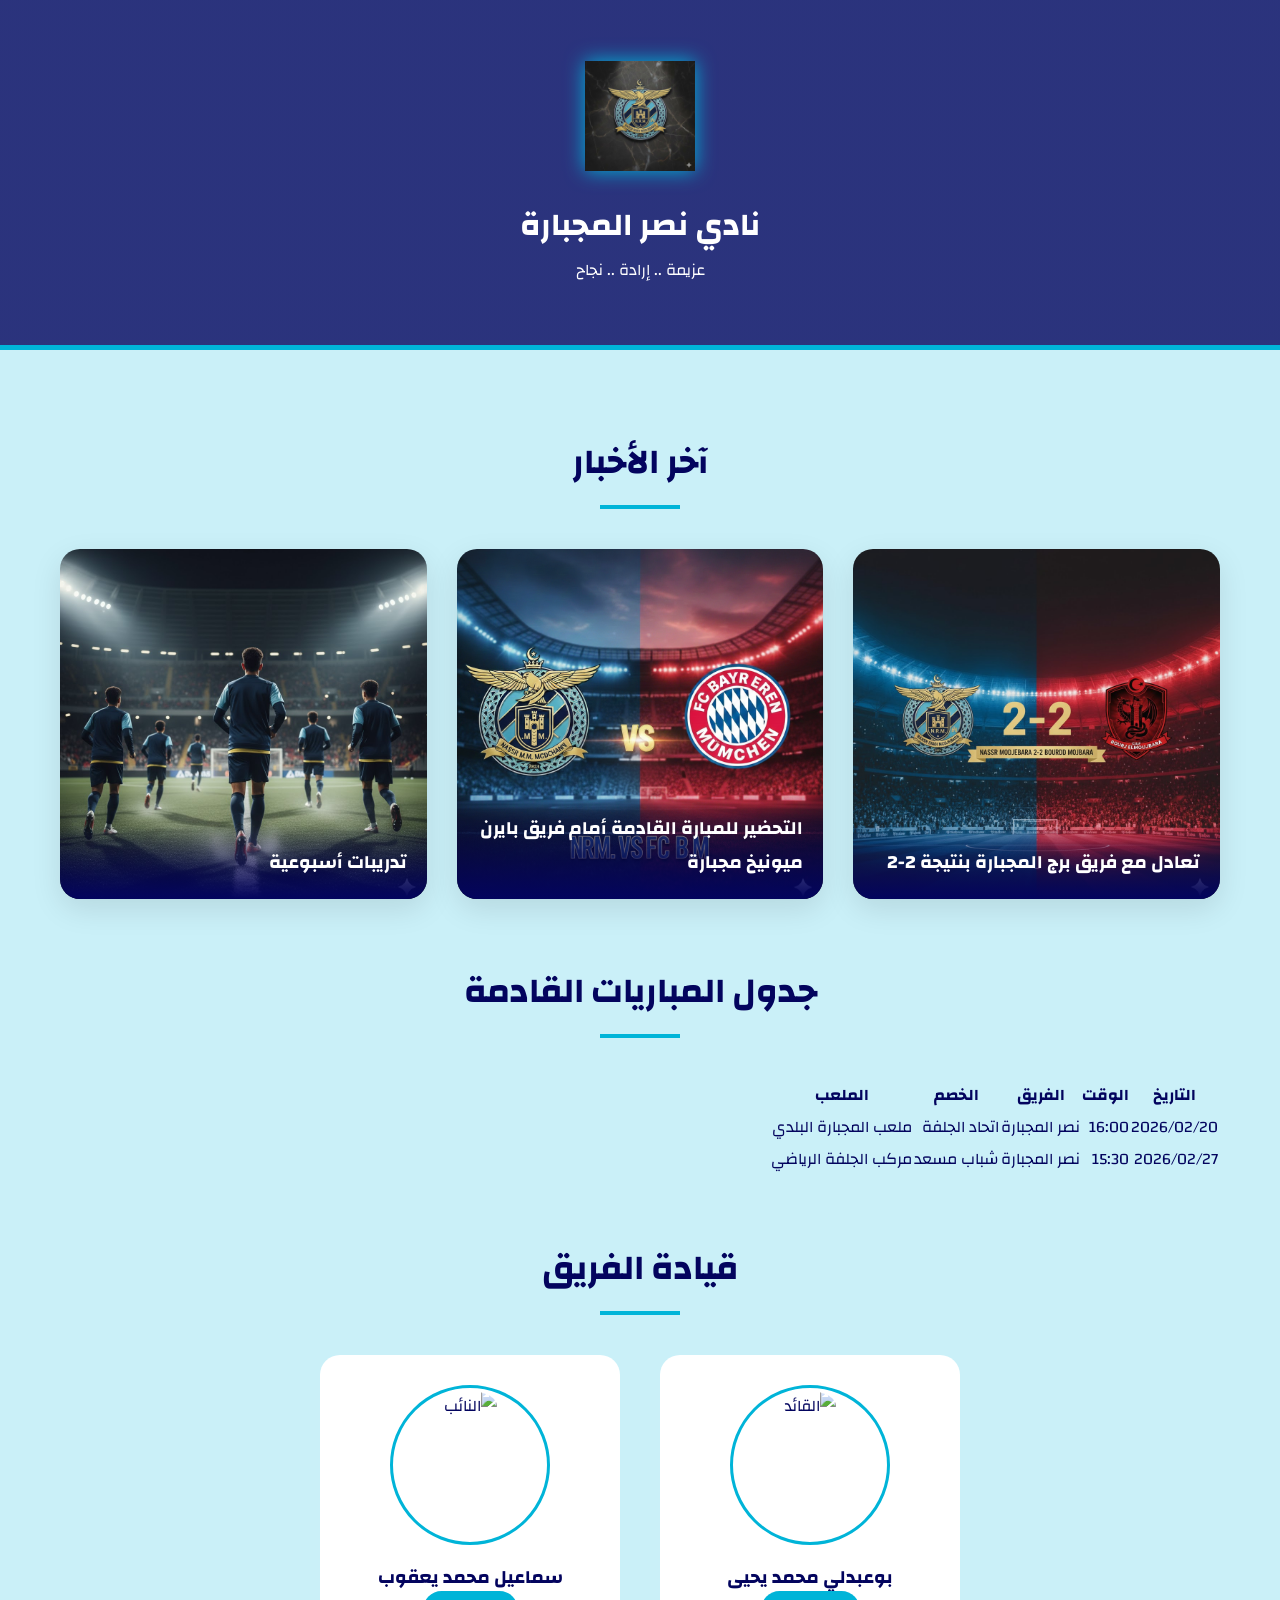
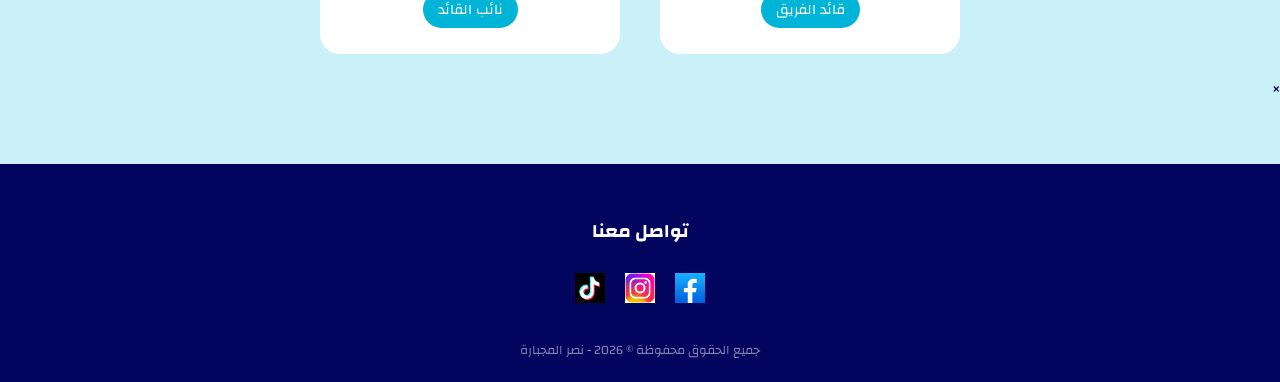
==== index.html @ 39fa4373 "Update index.html" ====
<!DOCTYPE html>
<html lang="ar" dir="rtl">
<head>
    <meta charset="UTF-8">
    <meta name="viewport" content="width=device-width, initial-scale=1.0">
    <title>الموقع الرسمي نصر المجبارة</title>
    <link rel="stylesheet" href="style.css">
    <link href="https://fonts.googleapis.com/css2?family=Changa:wght@300;500;700&display=swap" rel="stylesheet">
</head>
<body>

    <header>
        <div class="header-overlay">
            <img src="NRM.JPG" alt="لوغو النادي" class="main-logo">
            <h1>نادي نصر المجبارة</h1>
            <p>عزيمة .. إرادة .. نجاح</p>
        </div>
    </header>

    <div class="container">
        
        <section class="news">
            <h2 class="section-title">آخر الأخبار</h2>
            <div class="news-grid">
                <article class="news-card" onclick="zoomImage(this)">
                    <img src="unnamed.jpg" alt="خبر 1">
                    <div class="news-overlay">
                        <h3>تعادل مع فريق برج المجبارة بنتيجة 2-2</h3>
                    </div>
                </article>
                <article class="news-card" onclick="zoomImage(this)">
                    <img src="Gemini_Generated_Image_f3fcfgf3fcfgf3fc.png" alt="خبر 2">
                    <div class="news-overlay">
                        <h3>التحضير للمبارة القادمة أمام فريق بايرن ميونيخ مجبارة</h3>
                    </div>
                </article>
                <article class="news-card" onclick="zoomImage(this)">
                    <img src="unnamed (1).jpg" alt="خبر 3">
                    <div class="news-overlay">
                        <h3>تدريبات أسبوعية</h3>
                    </div>
                </article>
            </div>
        </section>

        <section class="matches">
            <h2 class="section-title">جدول المباريات القادمة</h2>
            <div class="table-wrapper">
                <table class="match-table">
                    <thead>
                        <tr>
                            <th>التاريخ</th>
                            <th>الوقت</th>
                            <th>الفريق</th>
                            <th>الخصم</th>
                            <th>الملعب</th>
                        </tr>
                    </thead>
                    <tbody>
                        <tr>
                            <td>2026/02/20</td>
                            <td>16:00</td>
                            <td>نصر المجبارة</td>
                            <td>اتحاد الجلفة</td>
                            <td>ملعب المجبارة البلدي</td>
                        </tr>
                        <tr>
                            <td>2026/02/27</td>
                            <td>15:30</td>
                            <td>نصر المجبارة</td>
                            <td>شباب مسعد</td>
                            <td>مركب الجلفة الرياضي</td>
                        </tr>
                    </tbody>
                </table>
            </div>
        </section>

        <section class="leadership">
            <h2 class="section-title">قيادة الفريق</h2>
            <div class="leaders-flex">
                <div class="leader-card">
                    <div class="img-holder">
                        <img src="captain.jpg" alt="القائد">
                    </div>
                    <h3>بوعبدلي محمد يحيى</h3>
                    <span class="badge">قائد الفريق</span>
                </div>
                <div class="leader-card">
                    <div class="img-holder">
                        <img src="vice.jpg" alt="النائب">
                    </div>
                    <h3>سماعيل محمد يعقوب</h3>
                    <span class="badge">نائب القائد</span>
                </div>
            </div>
        </section>

    </div>

    <div id="imageModal" class="modal" onclick="closeModal()">
        <span class="close">&times;</span>
        <img class="modal-content" id="fullImage">
    </div>

    <footer class="footer-section">
        <h3>تواصل معنا</h3>
        <div class="social-links">
            <a href="#"><img src="facebok.jpg" alt="Facebook"></a>
            <a href="#"><img src="insta.jpg" alt="Instagram"></a>
            <a href="#"><img src="tik.png" alt="TikTok"></a>
        </div>
        <p class="copy">جميع الحقوق محفوظة © 2026 - نصر المجبارة</p>
    </footer>

    <script>
        function zoomImage(element) {
            var modal = document.getElementById("imageModal");
            var img = element.getElementsByTagName('img')[0];
            var modalImg = document.getElementById("fullImage");
            modal.style.display = "block";
            modalImg.src = img.src;
        }
        function closeModal() {
            document.getElementById("imageModal").style.display = "none";
        }
    </script>

</body>
</html>
---- style.css ----
/* الألوان المفخمة: تدرجات الأزرق الفاتح والعميق */
:root {
  --light-blue: #00b4d8;  /* أزرق فاتح نقي */
  --deep-blue: #03045e;   /* أزرق ملكي غامق */
  --soft-blue: #caf0f8;   /* أزرق خفيف جداً للخلفيات */
  --white: #ffffff;
}

* {
  margin: 0;
  padding: 0;
  box-sizing: border-box;
}

body {
  font-family: 'Changa', sans-serif;
  background-color: var(--soft-blue);
  color: var(--deep-blue);
  direction: rtl;
}

header {
  background: linear-gradient(rgba(3, 4, 94, 0.8), rgba(3, 4, 94, 0.8)), url('stadium.jpg') no-repeat center/cover;
  height: 350px;
  display: flex;
  align-items: center;
  justify-content: center;
  text-align: center;
  color: var(--white);
  border-bottom: 5px solid var(--light-blue);
}

.main-logo {
  width: 110px;
  margin-bottom: 15px;
  filter: drop-shadow(0 0 10px var(--light-blue));
}

.container { max-width: 1200px; margin: auto; padding: 20px; }

.section-title {
  text-align: center;
  margin: 60px 0 40px;
  font-size: 2.2rem;
}

.section-title::after {
  content: '';
  display: block;
  width: 80px;
  height: 4px;
  background: var(--light-blue);
  margin: 10px auto;
}

.news-grid {
  display: grid;
  grid-template-columns: repeat(auto-fit, minmax(320px, 1fr));
  gap: 30px;
}

.news-card {
  position: relative;
  height: 350px;
  border-radius: 20px;
  overflow: hidden;
  box-shadow: 0 10px 30px rgba(0,0,0,0.1);
}

.news-card img { width: 100%; height: 100%; object-fit: cover; transition: 0.5s; }
.news-overlay {
  position: absolute;
  bottom: 0;
  width: 100%;
  padding: 20px;
  background: linear-gradient(transparent, var(--deep-blue));
  color: white;
}

.leaders-flex { display: flex; justify-content: center; gap: 40px; flex-wrap: wrap; }
.leader-card { background: white; padding: 30px; border-radius: 20px; text-align: center; width: 300px; }

.img-holder { width: 160px; height: 160px; margin: 0 auto 15px; border-radius: 50%; border: 3px solid var(--light-blue); padding: 3px; }
.img-holder img { width: 100%; height: 100%; border-radius: 50%; object-fit: cover; }
.badge { background: var(--light-blue); color: white; padding: 5px 15px; border-radius: 20px; font-size: 0.9rem; }

.players-grid {
  display: grid;
  grid-template-columns: repeat(auto-fill, minmax(180px, 1fr));
  gap: 20px;
}

.player-card { background: white; border-radius: 15px; overflow: hidden; text-align: center; transition: 0.3s; box-shadow: 0 4px 10px rgba(0,0,0,0.05); }
.player-card img { width: 100%; height: 200px; object-fit: cover; }
.p-info { padding: 15px; }
.p-info h4 { color: var(--deep-blue); font-size: 1.1rem; }
.p-info p { color: var(--light-blue); font-size: 0.85rem; font-weight: bold; }

.footer-section { background: var(--deep-blue); color: white; padding: 50px 0 20px; text-align: center; margin-top: 60px; }
.social-links { display: flex; justify-content: center; gap: 20px; margin: 25px 0; }
.social-links img { width: 30px; height: 30px; transition: 0.3s; }
.copy { font-size: 0.8rem; opacity: 0.5; }

@media (max-width: 768px) {
  .players-grid { grid-template-columns: repeat(2, 1fr); }
  .news-card { height: 280px; }
}
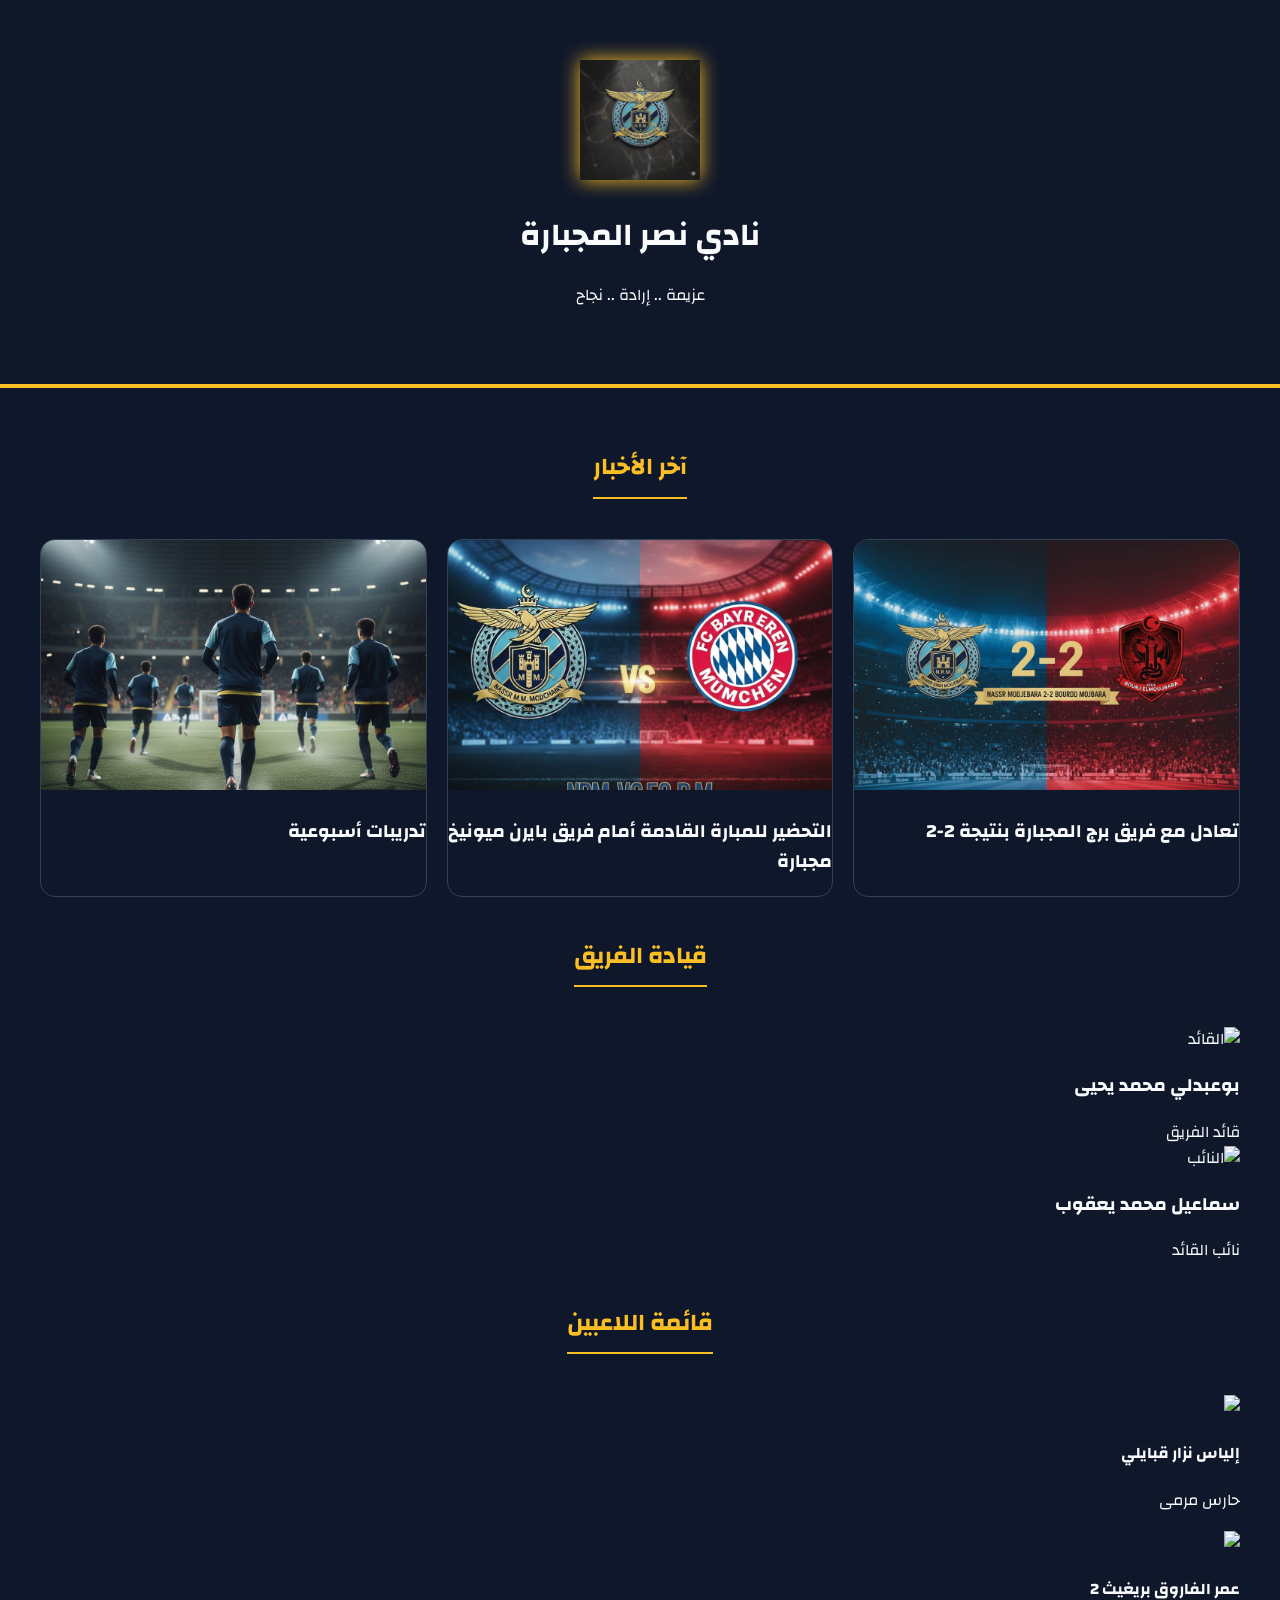
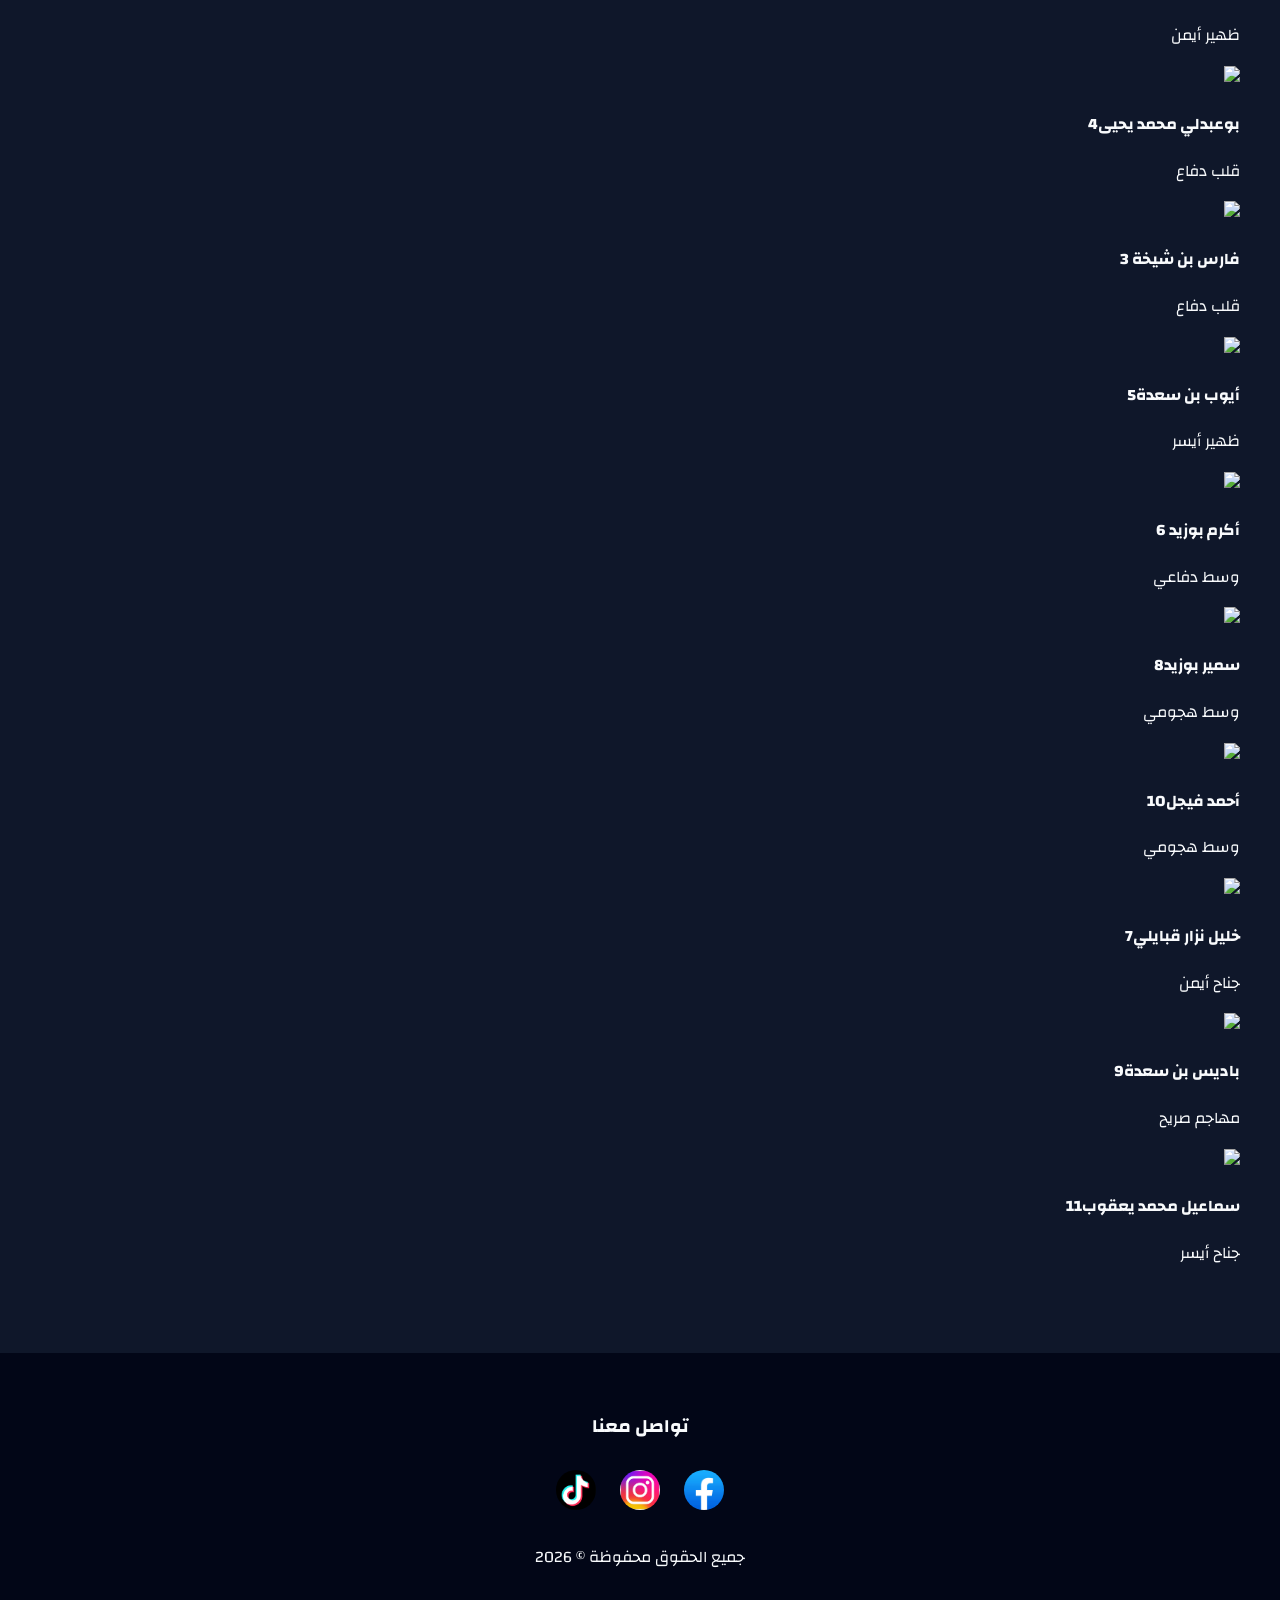
==== commit a6c95df3: "Update index.html" ====
--- a/index.html
+++ b/index.html
@@ -22,57 +22,24 @@
         <section class="news">
             <h2 class="section-title">آخر الأخبار</h2>
             <div class="news-grid">
-                <article class="news-card" onclick="zoomImage(this)">
+                <article class="news-card">
                     <img src="unnamed.jpg" alt="خبر 1">
                     <div class="news-overlay">
                         <h3>تعادل مع فريق برج المجبارة بنتيجة 2-2</h3>
                     </div>
                 </article>
-                <article class="news-card" onclick="zoomImage(this)">
+                <article class="news-card">
                     <img src="Gemini_Generated_Image_f3fcfgf3fcfgf3fc.png" alt="خبر 2">
                     <div class="news-overlay">
                         <h3>التحضير للمبارة القادمة أمام فريق بايرن ميونيخ مجبارة</h3>
                     </div>
                 </article>
-                <article class="news-card" onclick="zoomImage(this)">
+                <article class="news-card">
                     <img src="unnamed (1).jpg" alt="خبر 3">
                     <div class="news-overlay">
                         <h3>تدريبات أسبوعية</h3>
                     </div>
                 </article>
-            </div>
-        </section>
-
-        <section class="matches">
-            <h2 class="section-title">جدول المباريات القادمة</h2>
-            <div class="table-wrapper">
-                <table class="match-table">
-                    <thead>
-                        <tr>
-                            <th>التاريخ</th>
-                            <th>الوقت</th>
-                            <th>الفريق</th>
-                            <th>الخصم</th>
-                            <th>الملعب</th>
-                        </tr>
-                    </thead>
-                    <tbody>
-                        <tr>
-                            <td>2026/02/20</td>
-                            <td>16:00</td>
-                            <td>نصر المجبارة</td>
-                            <td>اتحاد الجلفة</td>
-                            <td>ملعب المجبارة البلدي</td>
-                        </tr>
-                        <tr>
-                            <td>2026/02/27</td>
-                            <td>15:30</td>
-                            <td>نصر المجبارة</td>
-                            <td>شباب مسعد</td>
-                            <td>مركب الجلفة الرياضي</td>
-                        </tr>
-                    </tbody>
-                </table>
             </div>
         </section>
 
@@ -96,35 +63,34 @@
             </div>
         </section>
 
-    </div>
+        <section class="players">
+            <h2 class="section-title">قائمة اللاعبين</h2>
+            <div class="players-grid">
+                <div class="player-card"><img src="p2.jpg"> <div class="p-info"><h4>  إلياس نزار قبايلي</h4><p>حارس مرمى</p></div></div>
+                <div class="player-card"><img src="p3.jpg"> <div class="p-info"><h4>عمر الفاروق بريغيث 2</h4><p>ظهير أيمن</p></div></div>
+                <div class="player-card"><img src="p4.jpg"> <div class="p-info"><h4>بوعبدلي محمد يحيى4</h4><p>قلب دفاع</p></div></div>
+                <div class="player-card"><img src="p5.jpg"> <div class="p-info"><h4>فارس بن شيخة 3</h4><p>قلب دفاع</p></div></div>
+                <div class="player-card"><img src="p6.jpg"> <div class="p-info"><h4>أيوب بن سعدة5</h4><p>ظهير أيسر</p></div></div>
+                <div class="player-card"><img src="p7.jpg"> <div class="p-info"><h4>أكرم بوزيد 6</h4><p>وسط دفاعي</p></div></div>
+                <div class="player-card"><img src="p8.jpg"> <div class="p-info"><h4>سمير بوزيد8</h4><p>وسط هجومي</p></div></div>
+                <div class="player-card"><img src="p9.jpg"> <div class="p-info"><h4>أحمد فيجل10</h4><p>وسط هجومي</p></div></div>
+                <div class="player-card"><img src="p10.jpg"> <div class="p-info"><h4>خليل نزار قبايلي7</h4><p>جناح أيمن</p></div></div>
+                <div class="player-card"><img src="p11.jpg"> <div class="p-info"><h4>باديس بن سعدة9</h4><p>مهاجم صريح</p></div></div>
+                <div class="player-card"><img src="p12.jpg"> <div class="p-info"><h4>سماعيل محمد يعقوب11</h4><p>جناح أيسر</p></div></div>
+            </div>
+        </section>
 
-    <div id="imageModal" class="modal" onclick="closeModal()">
-        <span class="close">&times;</span>
-        <img class="modal-content" id="fullImage">
     </div>
 
     <footer class="footer-section">
         <h3>تواصل معنا</h3>
         <div class="social-links">
-            <a href="#"><img src="facebok.jpg" alt="Facebook"></a>
-            <a href="#"><img src="insta.jpg" alt="Instagram"></a>
-            <a href="#"><img src="tik.png" alt="TikTok"></a>
+            <a href="https://www.facebook.com/groups/1168186602128165?locale=ar_AR"><img src="face.jpg" alt="Facebook"></a>
+            <a href="https://www.instagram.com/nassr.riadi.modjebara/"><img src="insta.jpg" alt="Instagram"></a>
+            <a href="https://www.tiktok.com/@i.r.m17"><img src="tik.png" alt="TikTok"></a>
         </div>
-        <p class="copy">جميع الحقوق محفوظة © 2026 - نصر المجبارة</p>
+        <p class="copy">جميع الحقوق محفوظة © 2026</p>
     </footer>
-
-    <script>
-        function zoomImage(element) {
-            var modal = document.getElementById("imageModal");
-            var img = element.getElementsByTagName('img')[0];
-            var modalImg = document.getElementById("fullImage");
-            modal.style.display = "block";
-            modalImg.src = img.src;
-        }
-        function closeModal() {
-            document.getElementById("imageModal").style.display = "none";
-        }
-    </script>
 
 </body>
 </html>
--- a/style.css
+++ b/style.css
@@ -1,107 +1,152 @@
-/* الألوان المفخمة: تدرجات الأزرق الفاتح والعميق */
 :root {
-  --light-blue: #00b4d8;  /* أزرق فاتح نقي */
-  --deep-blue: #03045e;   /* أزرق ملكي غامق */
-  --soft-blue: #caf0f8;   /* أزرق خفيف جداً للخلفيات */
-  --white: #ffffff;
-}
-
-* {
-  margin: 0;
-  padding: 0;
-  box-sizing: border-box;
+    --primary-color: #0f172a; /* كحلي فخم */
+    --accent-color: #fbbf24;  /* ذهبي */
+    --text-light: #f8fafc;
+    --card-bg: #1e293b;
 }
 
 body {
-  font-family: 'Changa', sans-serif;
-  background-color: var(--soft-blue);
-  color: var(--deep-blue);
-  direction: rtl;
+    margin: 0;
+    padding: 0;
+    font-family: 'Changa', sans-serif;
+    background-color: var(--primary-color);
+    color: var(--text-light);
+    line-height: 1.6;
 }
 
+.container {
+    max-width: 1200px;
+    margin: 0 auto;
+    padding: 20px;
+}
+
+/* الهيدر */
 header {
-  background: linear-gradient(rgba(3, 4, 94, 0.8), rgba(3, 4, 94, 0.8)), url('stadium.jpg') no-repeat center/cover;
-  height: 350px;
-  display: flex;
-  align-items: center;
-  justify-content: center;
-  text-align: center;
-  color: var(--white);
-  border-bottom: 5px solid var(--light-blue);
+    background: linear-gradient(rgba(15, 23, 42, 0.8), rgba(15, 23, 42, 0.8)), url('header-bg.jpg');
+    background-size: cover;
+    padding: 60px 20px;
+    text-align: center;
+    border-bottom: 4px solid var(--accent-color);
 }
 
 .main-logo {
-  width: 110px;
-  margin-bottom: 15px;
-  filter: drop-shadow(0 0 10px var(--light-blue));
+    width: 120px;
+    filter: drop-shadow(0 0 10px var(--accent-color));
 }
 
-.container { max-width: 1200px; margin: auto; padding: 20px; }
-
+/* قسم الأخبار والصور */
 .section-title {
-  text-align: center;
-  margin: 60px 0 40px;
-  font-size: 2.2rem;
-}
-
-.section-title::after {
-  content: '';
-  display: block;
-  width: 80px;
-  height: 4px;
-  background: var(--light-blue);
-  margin: 10px auto;
+    text-align: center;
+    border-bottom: 2px solid var(--accent-color);
+    width: fit-content;
+    margin: 40px auto;
+    padding-bottom: 10px;
+    color: var(--accent-color);
 }
 
 .news-grid {
-  display: grid;
-  grid-template-columns: repeat(auto-fit, minmax(320px, 1fr));
-  gap: 30px;
+    display: grid;
+    grid-template-columns: repeat(auto-fit, minmax(300px, 1fr));
+    gap: 20px;
 }
 
 .news-card {
-  position: relative;
-  height: 350px;
-  border-radius: 20px;
-  overflow: hidden;
-  box-shadow: 0 10px 30px rgba(0,0,0,0.1);
+    position: relative;
+    border-radius: 15px;
+    overflow: hidden;
+    cursor: pointer;
+    transition: transform 0.3s ease;
+    border: 1px solid #334155;
 }
 
-.news-card img { width: 100%; height: 100%; object-fit: cover; transition: 0.5s; }
-.news-overlay {
-  position: absolute;
-  bottom: 0;
-  width: 100%;
-  padding: 20px;
-  background: linear-gradient(transparent, var(--deep-blue));
-  color: white;
+.news-card:hover {
+    transform: translateY(-10px);
+    box-shadow: 0 10px 20px rgba(0,0,0,0.5);
 }
 
-.leaders-flex { display: flex; justify-content: center; gap: 40px; flex-wrap: wrap; }
-.leader-card { background: white; padding: 30px; border-radius: 20px; text-align: center; width: 300px; }
-
-.img-holder { width: 160px; height: 160px; margin: 0 auto 15px; border-radius: 50%; border: 3px solid var(--light-blue); padding: 3px; }
-.img-holder img { width: 100%; height: 100%; border-radius: 50%; object-fit: cover; }
-.badge { background: var(--light-blue); color: white; padding: 5px 15px; border-radius: 20px; font-size: 0.9rem; }
-
-.players-grid {
-  display: grid;
-  grid-template-columns: repeat(auto-fill, minmax(180px, 1fr));
-  gap: 20px;
+.news-card img {
+    width: 100%;
+    height: 250px;
+    object-fit: cover;
 }
 
-.player-card { background: white; border-radius: 15px; overflow: hidden; text-align: center; transition: 0.3s; box-shadow: 0 4px 10px rgba(0,0,0,0.05); }
-.player-card img { width: 100%; height: 200px; object-fit: cover; }
-.p-info { padding: 15px; }
-.p-info h4 { color: var(--deep-blue); font-size: 1.1rem; }
-.p-info p { color: var(--light-blue); font-size: 0.85rem; font-weight: bold; }
+/* جدول المباريات الفخم */
+.table-wrapper {
+    overflow-x: auto;
+    background: var(--card-bg);
+    border-radius: 15px;
+    padding: 15px;
+    box-shadow: 0 4px 15px rgba(0,0,0,0.3);
+}
 
-.footer-section { background: var(--deep-blue); color: white; padding: 50px 0 20px; text-align: center; margin-top: 60px; }
-.social-links { display: flex; justify-content: center; gap: 20px; margin: 25px 0; }
-.social-links img { width: 30px; height: 30px; transition: 0.3s; }
-.copy { font-size: 0.8rem; opacity: 0.5; }
+.match-table {
+    width: 100%;
+    border-collapse: collapse;
+    text-align: center;
+}
 
-@media (max-width: 768px) {
-  .players-grid { grid-template-columns: repeat(2, 1fr); }
-  .news-card { height: 280px; }
+.match-table th {
+    background-color: var(--accent-color);
+    color: var(--primary-color);
+    padding: 15px;
 }
+
+.match-table td {
+    padding: 15px;
+    border-bottom: 1px solid #334155;
+}
+
+.match-table tr:hover {
+    background-color: #2d3748;
+}
+
+/* نافذة تكبير الصور */
+.modal {
+    display: none;
+    position: fixed;
+    z-index: 999;
+    padding-top: 100px;
+    left: 0;
+    top: 0;
+    width: 100%;
+    height: 100%;
+    background-color: rgba(0,0,0,0.9);
+}
+
+.modal-content {
+    margin: auto;
+    display: block;
+    width: 80%;
+    max-width: 800px;
+    border: 3px solid var(--accent-color);
+    border-radius: 10px;
+}
+
+.close {
+    position: absolute;
+    top: 50px;
+    right: 50px;
+    color: white;
+    font-size: 40px;
+    cursor: pointer;
+}
+
+/* الفوتر */
+footer {
+    background: #020617;
+    padding: 40px;
+    text-align: center;
+    margin-top: 50px;
+}
+
+.social-links img {
+    width: 40px;
+    margin: 10px;
+    transition: 0.3s;
+    border-radius: 50%;
+}
+
+.social-links img:hover {
+    transform: scale(1.2);
+    filter: brightness(1.2);
+}
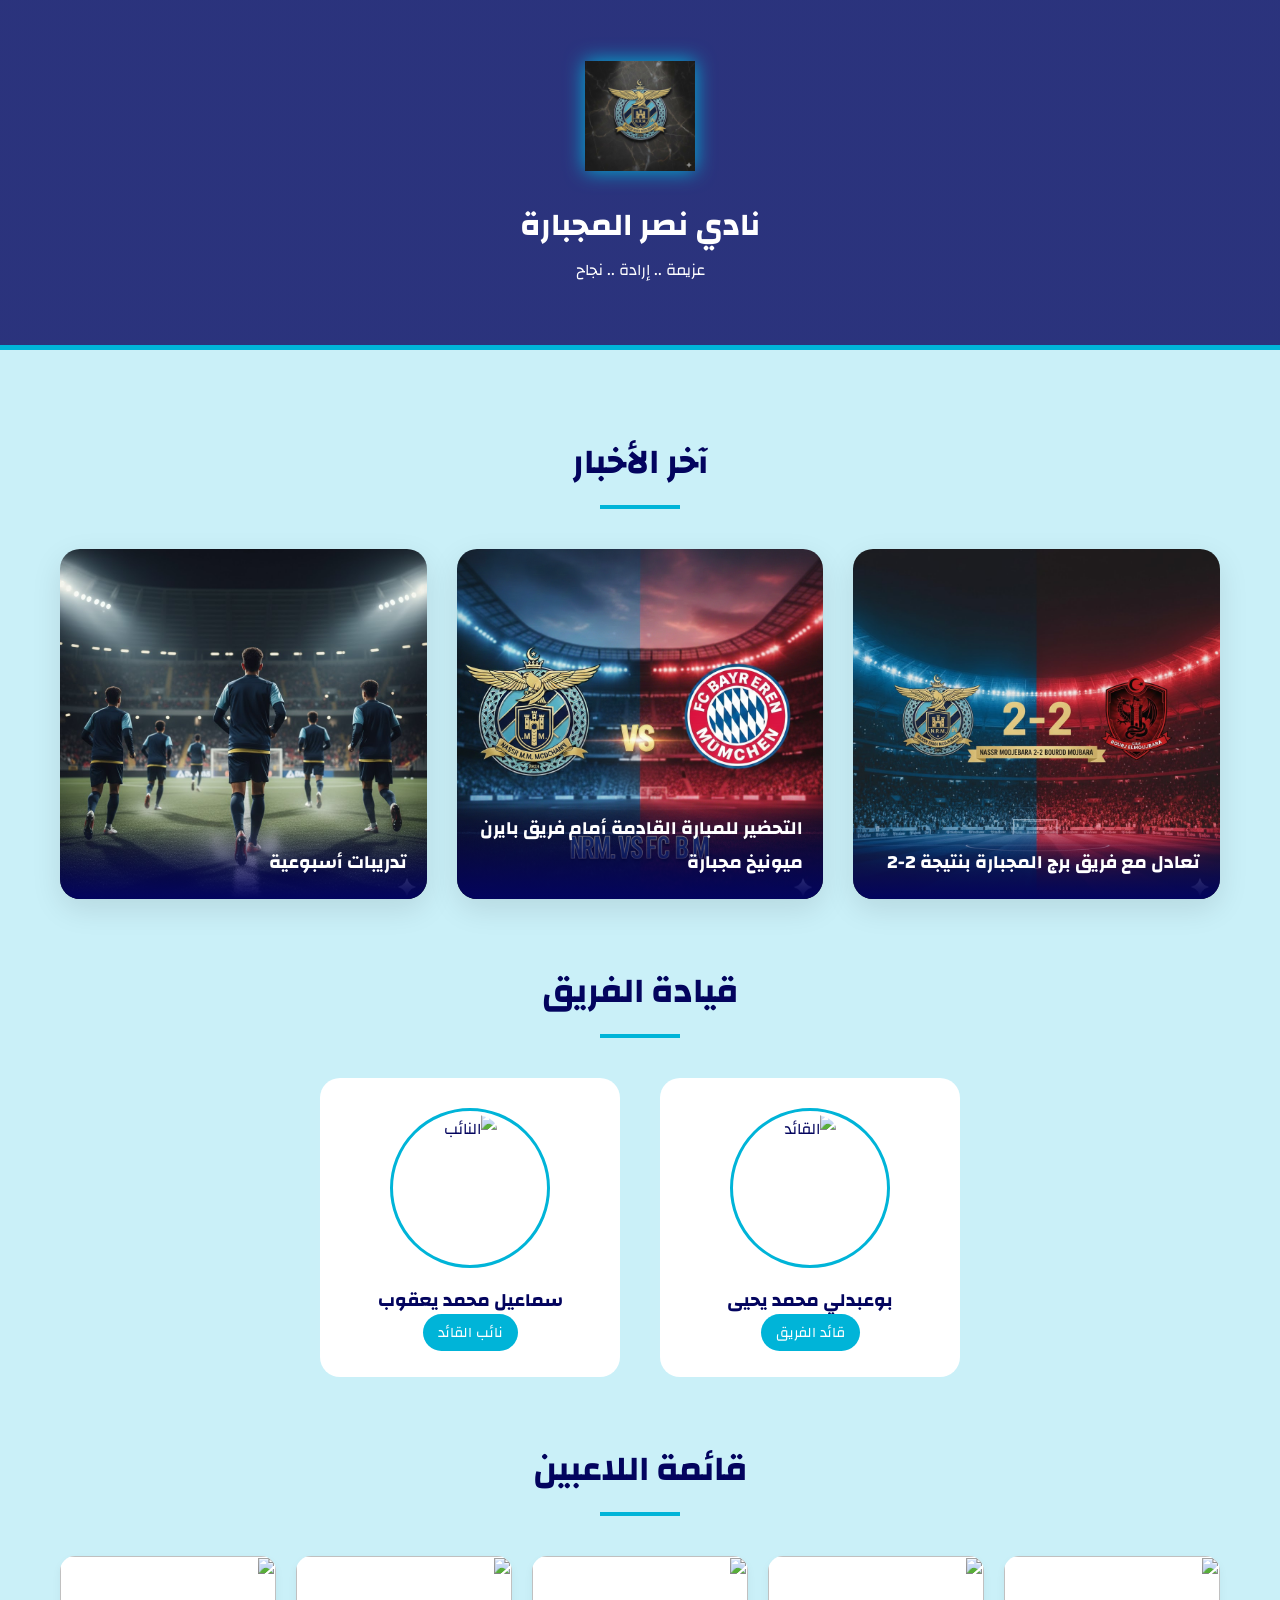
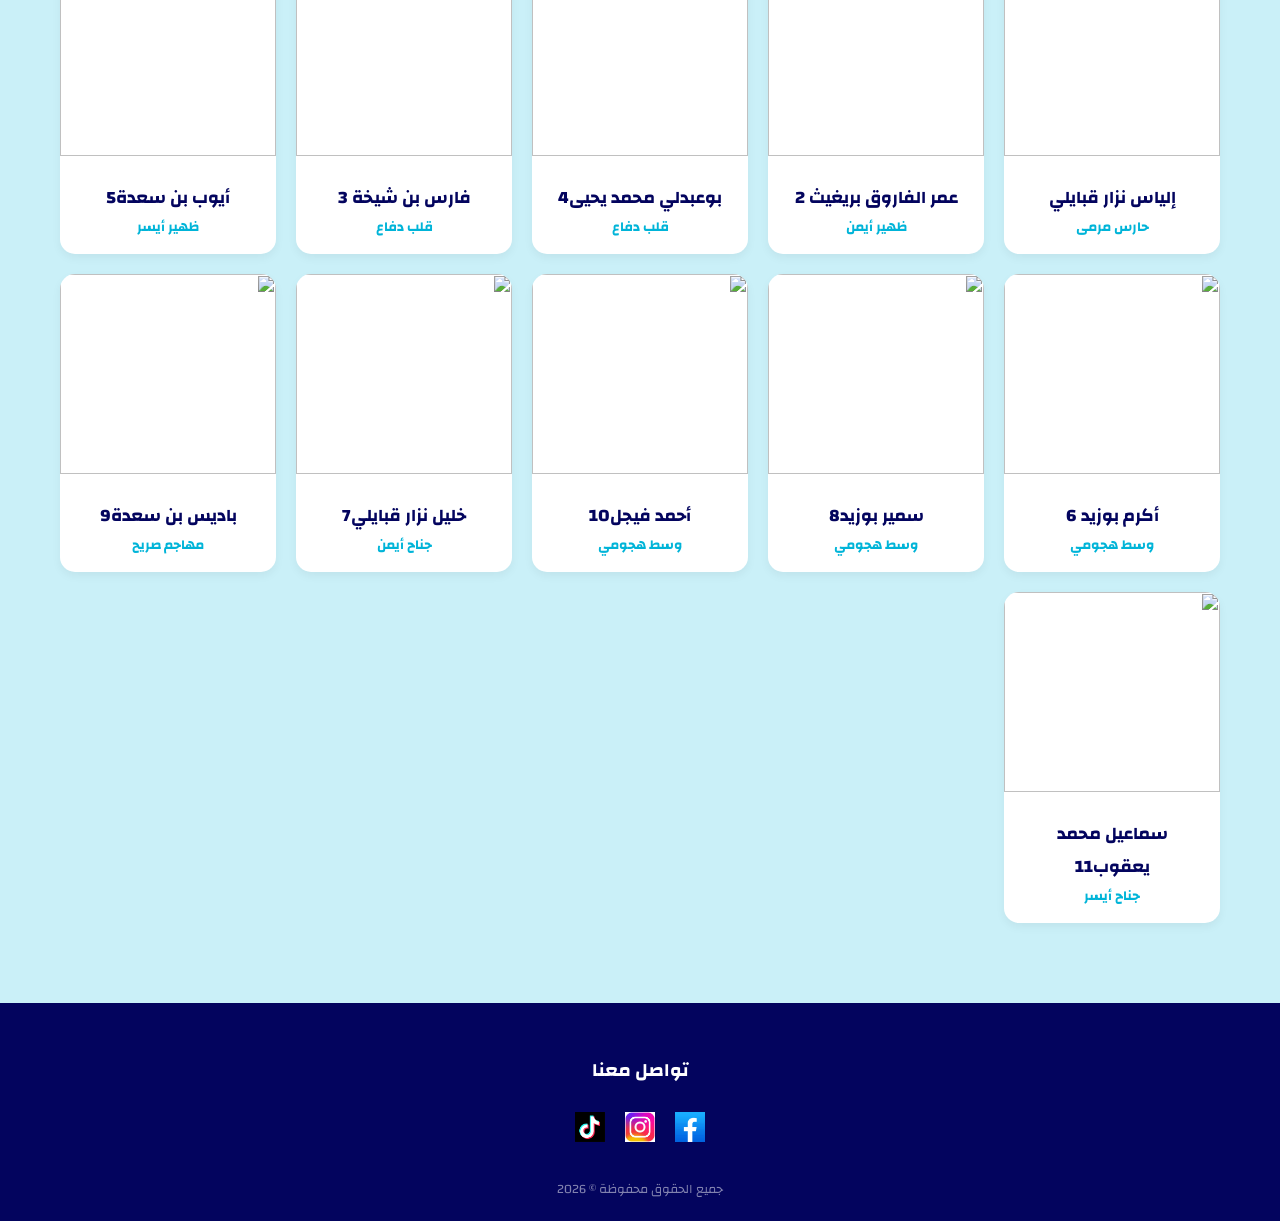
==== commit 50da3253: "Update index.html" ====
--- a/index.html
+++ b/index.html
@@ -71,7 +71,7 @@
                 <div class="player-card"><img src="p4.jpg"> <div class="p-info"><h4>بوعبدلي محمد يحيى4</h4><p>قلب دفاع</p></div></div>
                 <div class="player-card"><img src="p5.jpg"> <div class="p-info"><h4>فارس بن شيخة 3</h4><p>قلب دفاع</p></div></div>
                 <div class="player-card"><img src="p6.jpg"> <div class="p-info"><h4>أيوب بن سعدة5</h4><p>ظهير أيسر</p></div></div>
-                <div class="player-card"><img src="p7.jpg"> <div class="p-info"><h4>أكرم بوزيد 6</h4><p>وسط دفاعي</p></div></div>
+                <div class="player-card"><img src="p7.jpg"> <div class="p-info"><h4>أكرم بوزيد 6</h4><p>وسط هجومي</p></div></div>
                 <div class="player-card"><img src="p8.jpg"> <div class="p-info"><h4>سمير بوزيد8</h4><p>وسط هجومي</p></div></div>
                 <div class="player-card"><img src="p9.jpg"> <div class="p-info"><h4>أحمد فيجل10</h4><p>وسط هجومي</p></div></div>
                 <div class="player-card"><img src="p10.jpg"> <div class="p-info"><h4>خليل نزار قبايلي7</h4><p>جناح أيمن</p></div></div>
@@ -85,7 +85,7 @@
     <footer class="footer-section">
         <h3>تواصل معنا</h3>
         <div class="social-links">
-            <a href="https://www.facebook.com/groups/1168186602128165?locale=ar_AR"><img src="face.jpg" alt="Facebook"></a>
+            <a href="https://www.facebook.com/groups/1168186602128165?locale=ar_AR"><img src="facebok.jpg" alt="Facebook"></a>
             <a href="https://www.instagram.com/nassr.riadi.modjebara/"><img src="insta.jpg" alt="Instagram"></a>
             <a href="https://www.tiktok.com/@i.r.m17"><img src="tik.png" alt="TikTok"></a>
         </div>
@@ -94,3 +94,4 @@
 
 </body>
 </html>
+
--- a/style.css
+++ b/style.css
@@ -1,152 +1,107 @@
+/* الألوان المفخمة: تدرجات الأزرق الفاتح والعميق */
 :root {
-    --primary-color: #0f172a; /* كحلي فخم */
-    --accent-color: #fbbf24;  /* ذهبي */
-    --text-light: #f8fafc;
-    --card-bg: #1e293b;
+  --light-blue: #00b4d8;  /* أزرق فاتح نقي */
+  --deep-blue: #03045e;   /* أزرق ملكي غامق */
+  --soft-blue: #caf0f8;   /* أزرق خفيف جداً للخلفيات */
+  --white: #ffffff;
+}
+
+* {
+  margin: 0;
+  padding: 0;
+  box-sizing: border-box;
 }
 
 body {
-    margin: 0;
-    padding: 0;
-    font-family: 'Changa', sans-serif;
-    background-color: var(--primary-color);
-    color: var(--text-light);
-    line-height: 1.6;
+  font-family: 'Changa', sans-serif;
+  background-color: var(--soft-blue);
+  color: var(--deep-blue);
+  direction: rtl;
 }
 
-.container {
-    max-width: 1200px;
-    margin: 0 auto;
-    padding: 20px;
-}
-
-/* الهيدر */
 header {
-    background: linear-gradient(rgba(15, 23, 42, 0.8), rgba(15, 23, 42, 0.8)), url('header-bg.jpg');
-    background-size: cover;
-    padding: 60px 20px;
-    text-align: center;
-    border-bottom: 4px solid var(--accent-color);
+  background: linear-gradient(rgba(3, 4, 94, 0.8), rgba(3, 4, 94, 0.8)), url('stadium.jpg') no-repeat center/cover;
+  height: 350px;
+  display: flex;
+  align-items: center;
+  justify-content: center;
+  text-align: center;
+  color: var(--white);
+  border-bottom: 5px solid var(--light-blue);
 }
 
 .main-logo {
-    width: 120px;
-    filter: drop-shadow(0 0 10px var(--accent-color));
+  width: 110px;
+  margin-bottom: 15px;
+  filter: drop-shadow(0 0 10px var(--light-blue));
 }
 
-/* قسم الأخبار والصور */
+.container { max-width: 1200px; margin: auto; padding: 20px; }
+
 .section-title {
-    text-align: center;
-    border-bottom: 2px solid var(--accent-color);
-    width: fit-content;
-    margin: 40px auto;
-    padding-bottom: 10px;
-    color: var(--accent-color);
+  text-align: center;
+  margin: 60px 0 40px;
+  font-size: 2.2rem;
+}
+
+.section-title::after {
+  content: '';
+  display: block;
+  width: 80px;
+  height: 4px;
+  background: var(--light-blue);
+  margin: 10px auto;
 }
 
 .news-grid {
-    display: grid;
-    grid-template-columns: repeat(auto-fit, minmax(300px, 1fr));
-    gap: 20px;
+  display: grid;
+  grid-template-columns: repeat(auto-fit, minmax(320px, 1fr));
+  gap: 30px;
 }
 
 .news-card {
-    position: relative;
-    border-radius: 15px;
-    overflow: hidden;
-    cursor: pointer;
-    transition: transform 0.3s ease;
-    border: 1px solid #334155;
+  position: relative;
+  height: 350px;
+  border-radius: 20px;
+  overflow: hidden;
+  box-shadow: 0 10px 30px rgba(0,0,0,0.1);
 }
 
-.news-card:hover {
-    transform: translateY(-10px);
-    box-shadow: 0 10px 20px rgba(0,0,0,0.5);
+.news-card img { width: 100%; height: 100%; object-fit: cover; transition: 0.5s; }
+.news-overlay {
+  position: absolute;
+  bottom: 0;
+  width: 100%;
+  padding: 20px;
+  background: linear-gradient(transparent, var(--deep-blue));
+  color: white;
 }
 
-.news-card img {
-    width: 100%;
-    height: 250px;
-    object-fit: cover;
+.leaders-flex { display: flex; justify-content: center; gap: 40px; flex-wrap: wrap; }
+.leader-card { background: white; padding: 30px; border-radius: 20px; text-align: center; width: 300px; }
+
+.img-holder { width: 160px; height: 160px; margin: 0 auto 15px; border-radius: 50%; border: 3px solid var(--light-blue); padding: 3px; }
+.img-holder img { width: 100%; height: 100%; border-radius: 50%; object-fit: cover; }
+.badge { background: var(--light-blue); color: white; padding: 5px 15px; border-radius: 20px; font-size: 0.9rem; }
+
+.players-grid {
+  display: grid;
+  grid-template-columns: repeat(auto-fill, minmax(180px, 1fr));
+  gap: 20px;
 }
 
-/* جدول المباريات الفخم */
-.table-wrapper {
-    overflow-x: auto;
-    background: var(--card-bg);
-    border-radius: 15px;
-    padding: 15px;
-    box-shadow: 0 4px 15px rgba(0,0,0,0.3);
+.player-card { background: white; border-radius: 15px; overflow: hidden; text-align: center; transition: 0.3s; box-shadow: 0 4px 10px rgba(0,0,0,0.05); }
+.player-card img { width: 100%; height: 200px; object-fit: cover; }
+.p-info { padding: 15px; }
+.p-info h4 { color: var(--deep-blue); font-size: 1.1rem; }
+.p-info p { color: var(--light-blue); font-size: 0.85rem; font-weight: bold; }
+
+.footer-section { background: var(--deep-blue); color: white; padding: 50px 0 20px; text-align: center; margin-top: 60px; }
+.social-links { display: flex; justify-content: center; gap: 20px; margin: 25px 0; }
+.social-links img { width: 30px; height: 30px; transition: 0.3s; }
+.copy { font-size: 0.8rem; opacity: 0.5; }
+
+@media (max-width: 768px) {
+  .players-grid { grid-template-columns: repeat(2, 1fr); }
+  .news-card { height: 280px; }
 }
-
-.match-table {
-    width: 100%;
-    border-collapse: collapse;
-    text-align: center;
-}
-
-.match-table th {
-    background-color: var(--accent-color);
-    color: var(--primary-color);
-    padding: 15px;
-}
-
-.match-table td {
-    padding: 15px;
-    border-bottom: 1px solid #334155;
-}
-
-.match-table tr:hover {
-    background-color: #2d3748;
-}
-
-/* نافذة تكبير الصور */
-.modal {
-    display: none;
-    position: fixed;
-    z-index: 999;
-    padding-top: 100px;
-    left: 0;
-    top: 0;
-    width: 100%;
-    height: 100%;
-    background-color: rgba(0,0,0,0.9);
-}
-
-.modal-content {
-    margin: auto;
-    display: block;
-    width: 80%;
-    max-width: 800px;
-    border: 3px solid var(--accent-color);
-    border-radius: 10px;
-}
-
-.close {
-    position: absolute;
-    top: 50px;
-    right: 50px;
-    color: white;
-    font-size: 40px;
-    cursor: pointer;
-}
-
-/* الفوتر */
-footer {
-    background: #020617;
-    padding: 40px;
-    text-align: center;
-    margin-top: 50px;
-}
-
-.social-links img {
-    width: 40px;
-    margin: 10px;
-    transition: 0.3s;
-    border-radius: 50%;
-}
-
-.social-links img:hover {
-    transform: scale(1.2);
-    filter: brightness(1.2);
-}
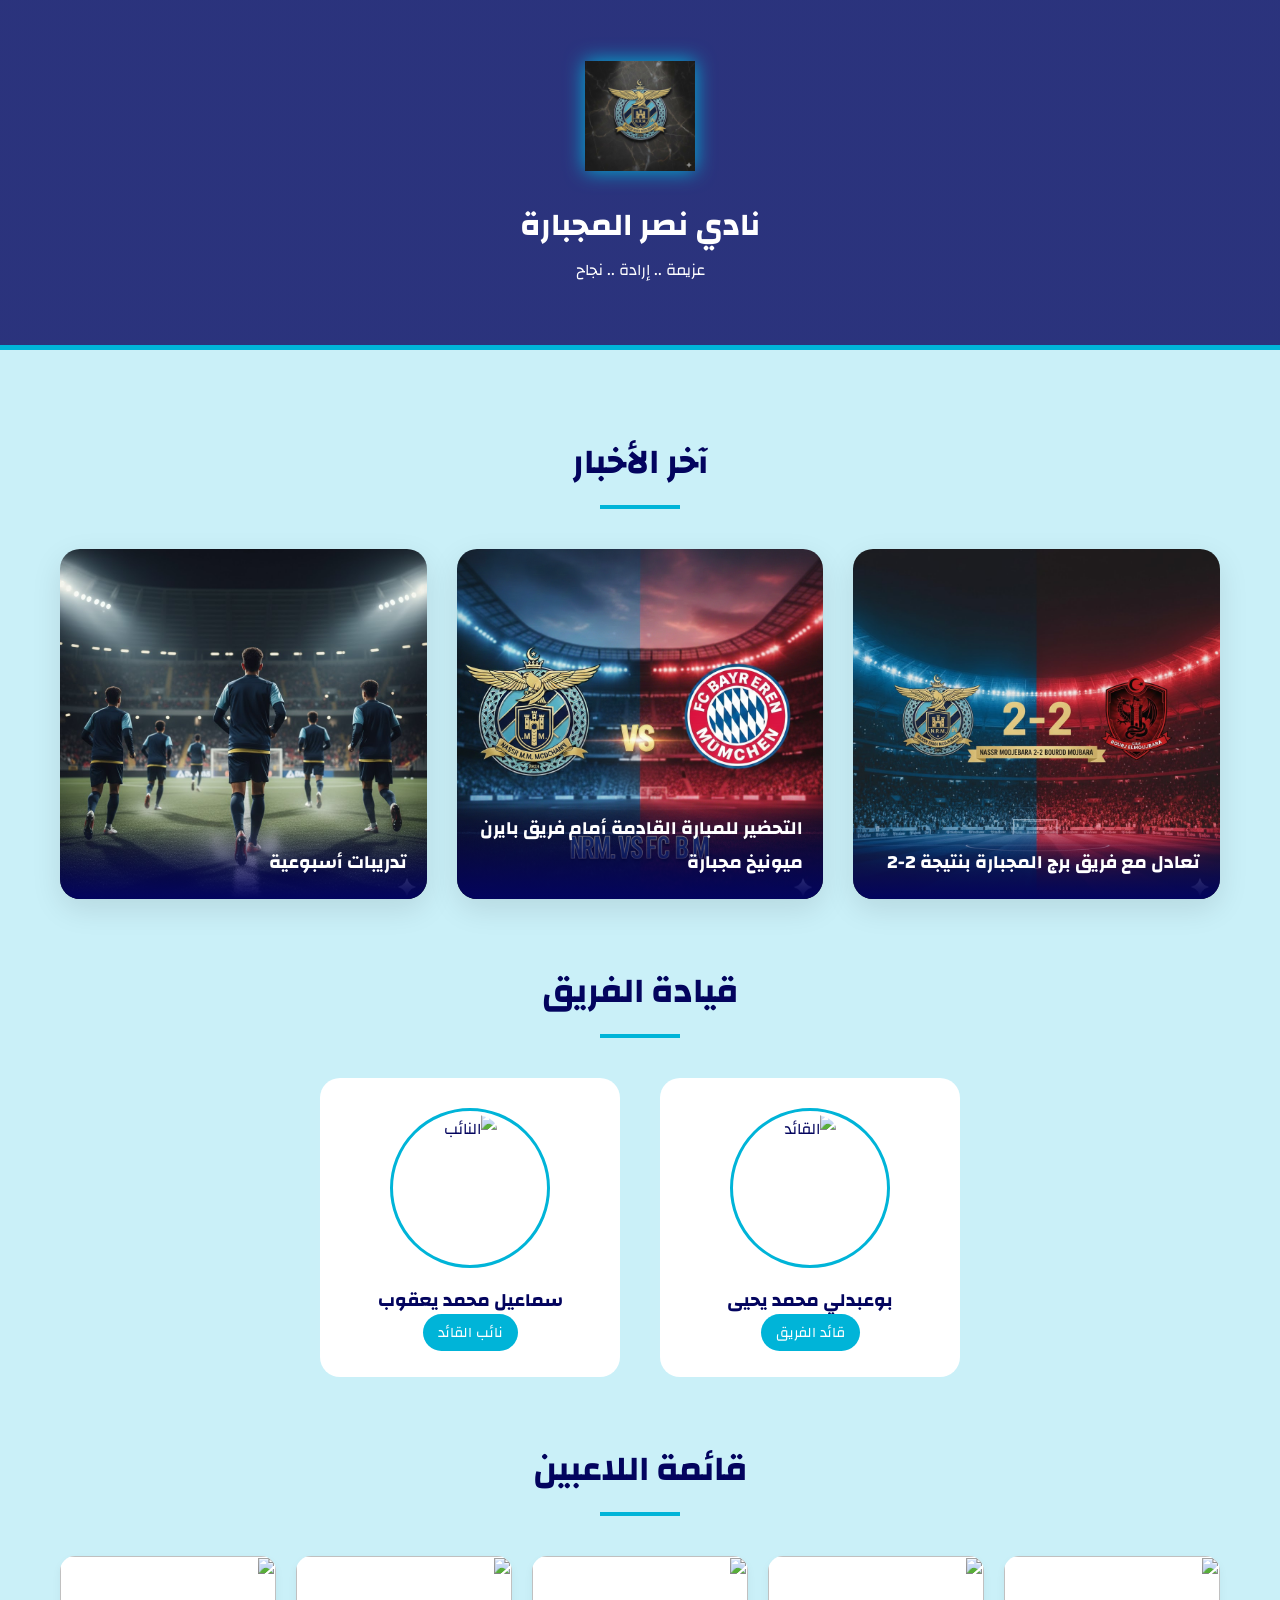
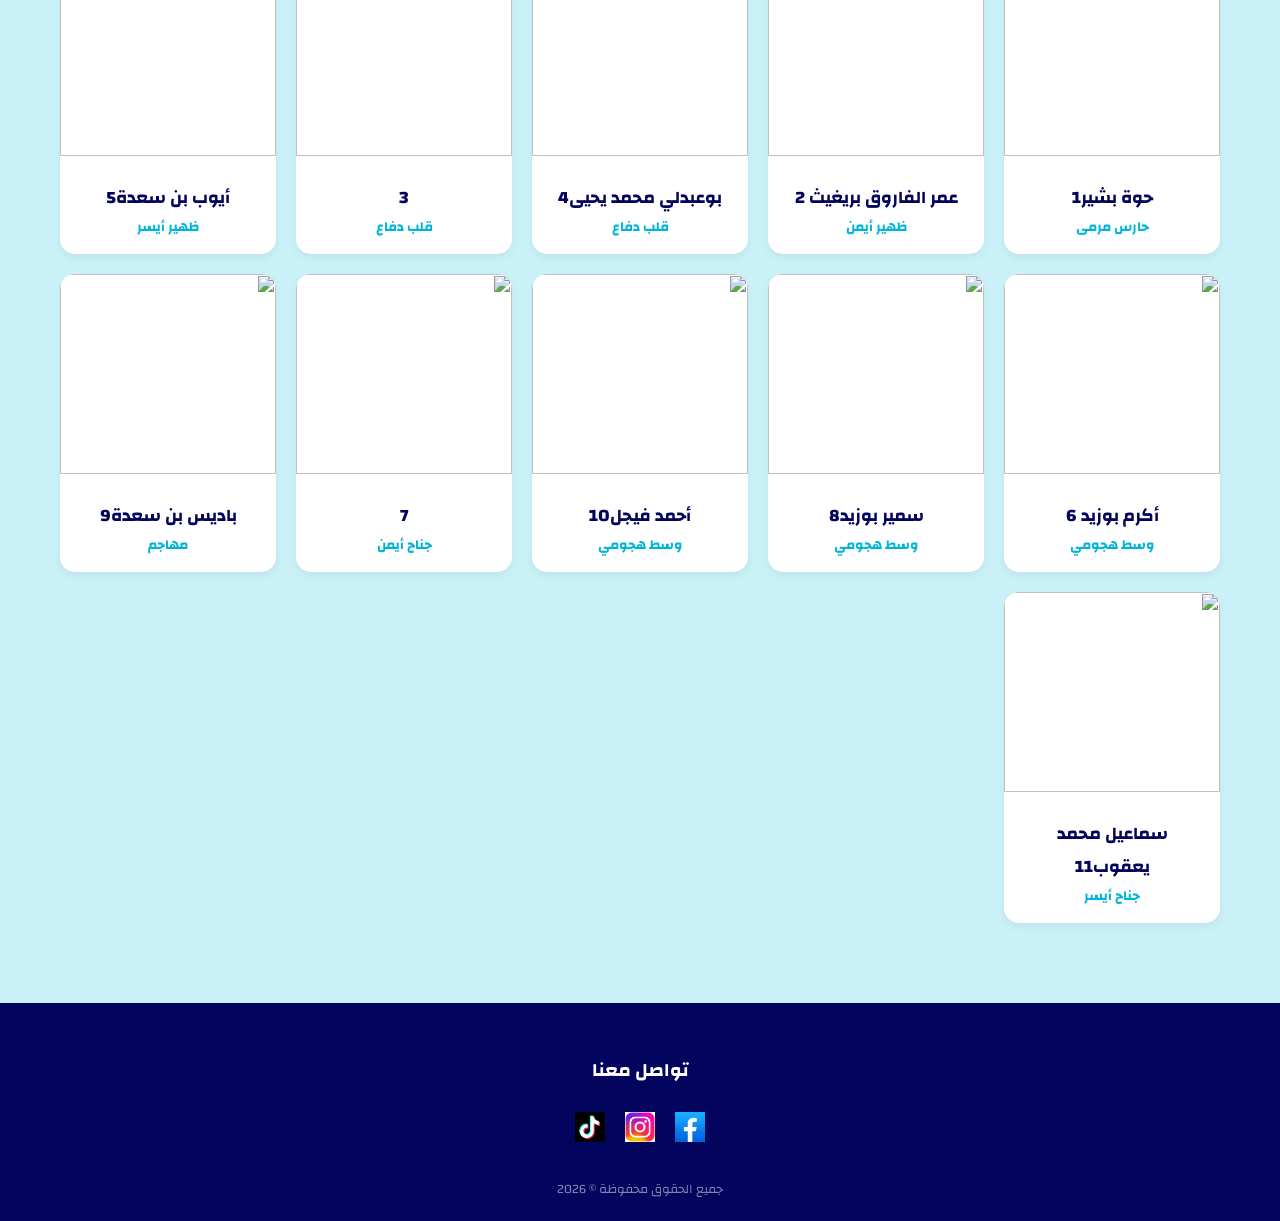
==== commit 442b0ce4: "Update index.html" ====
--- a/index.html
+++ b/index.html
@@ -66,16 +66,16 @@
         <section class="players">
             <h2 class="section-title">قائمة اللاعبين</h2>
             <div class="players-grid">
-                <div class="player-card"><img src="p2.jpg"> <div class="p-info"><h4>  إلياس نزار قبايلي</h4><p>حارس مرمى</p></div></div>
+                <div class="player-card"><img src="p2.jpg"> <div class="p-info"><h4> حوة بشير1</h4><p>حارس مرمى</p></div></div>
                 <div class="player-card"><img src="p3.jpg"> <div class="p-info"><h4>عمر الفاروق بريغيث 2</h4><p>ظهير أيمن</p></div></div>
                 <div class="player-card"><img src="p4.jpg"> <div class="p-info"><h4>بوعبدلي محمد يحيى4</h4><p>قلب دفاع</p></div></div>
-                <div class="player-card"><img src="p5.jpg"> <div class="p-info"><h4>فارس بن شيخة 3</h4><p>قلب دفاع</p></div></div>
+                <div class="player-card"><img src="p5.jpg"> <div class="p-info"><h4>   3</h4><p>قلب دفاع</p></div></div>
                 <div class="player-card"><img src="p6.jpg"> <div class="p-info"><h4>أيوب بن سعدة5</h4><p>ظهير أيسر</p></div></div>
                 <div class="player-card"><img src="p7.jpg"> <div class="p-info"><h4>أكرم بوزيد 6</h4><p>وسط هجومي</p></div></div>
                 <div class="player-card"><img src="p8.jpg"> <div class="p-info"><h4>سمير بوزيد8</h4><p>وسط هجومي</p></div></div>
                 <div class="player-card"><img src="p9.jpg"> <div class="p-info"><h4>أحمد فيجل10</h4><p>وسط هجومي</p></div></div>
-                <div class="player-card"><img src="p10.jpg"> <div class="p-info"><h4>خليل نزار قبايلي7</h4><p>جناح أيمن</p></div></div>
-                <div class="player-card"><img src="p11.jpg"> <div class="p-info"><h4>باديس بن سعدة9</h4><p>مهاجم صريح</p></div></div>
+                <div class="player-card"><img src="p10.jpg"> <div class="p-info"><h4>  7</h4><p>جناح أيمن</p></div></div>
+                <div class="player-card"><img src="p11.jpg"> <div class="p-info"><h4>باديس بن سعدة9</h4><p>مهاجم </p></div></div>
                 <div class="player-card"><img src="p12.jpg"> <div class="p-info"><h4>سماعيل محمد يعقوب11</h4><p>جناح أيسر</p></div></div>
             </div>
         </section>
@@ -95,3 +95,4 @@
 </body>
 </html>
 
+
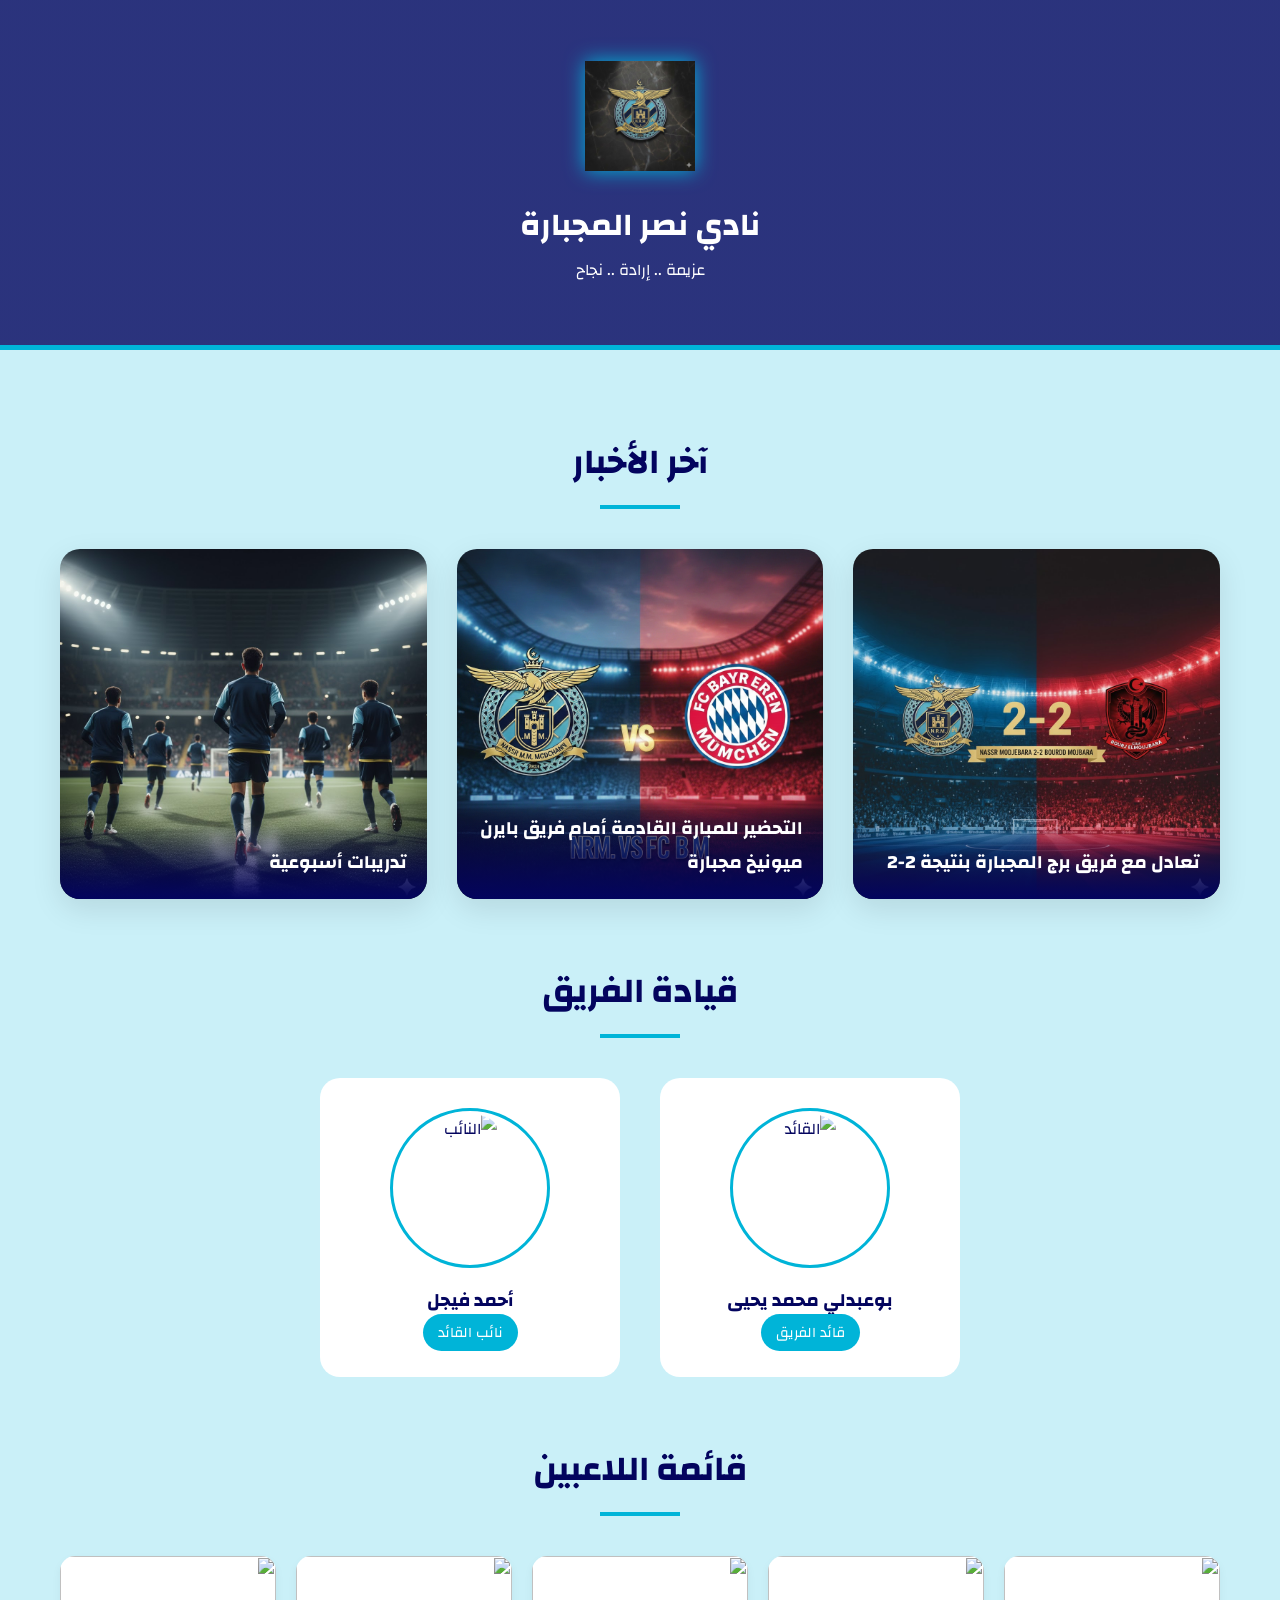
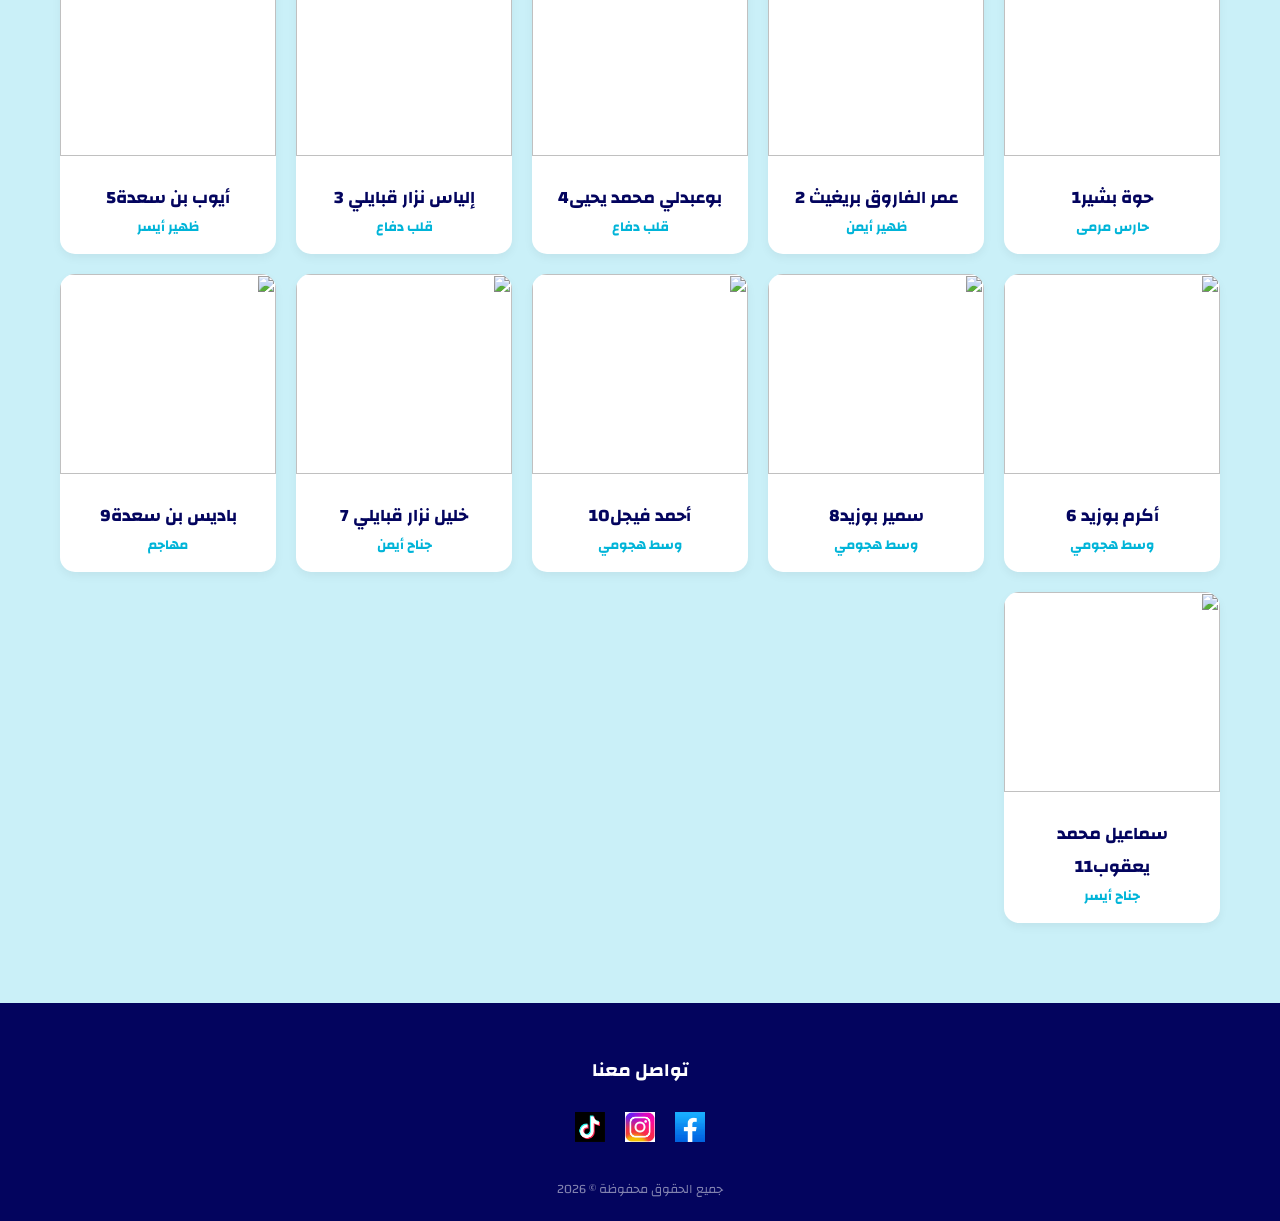
==== commit fb9799bc: "Update index.html" ====
--- a/index.html
+++ b/index.html
@@ -57,7 +57,7 @@
                     <div class="img-holder">
                         <img src="vice.jpg" alt="النائب">
                     </div>
-                    <h3>سماعيل محمد يعقوب</h3>
+                    <h3>أحمد فيجل</h3>
                     <span class="badge">نائب القائد</span>
                 </div>
             </div>
@@ -69,12 +69,12 @@
                 <div class="player-card"><img src="p2.jpg"> <div class="p-info"><h4> حوة بشير1</h4><p>حارس مرمى</p></div></div>
                 <div class="player-card"><img src="p3.jpg"> <div class="p-info"><h4>عمر الفاروق بريغيث 2</h4><p>ظهير أيمن</p></div></div>
                 <div class="player-card"><img src="p4.jpg"> <div class="p-info"><h4>بوعبدلي محمد يحيى4</h4><p>قلب دفاع</p></div></div>
-                <div class="player-card"><img src="p5.jpg"> <div class="p-info"><h4>   3</h4><p>قلب دفاع</p></div></div>
+                <div class="player-card"><img src="p5.jpg"> <div class="p-info"><h4> إلياس نزار قبايلي  3</h4><p>قلب دفاع</p></div></div>
                 <div class="player-card"><img src="p6.jpg"> <div class="p-info"><h4>أيوب بن سعدة5</h4><p>ظهير أيسر</p></div></div>
                 <div class="player-card"><img src="p7.jpg"> <div class="p-info"><h4>أكرم بوزيد 6</h4><p>وسط هجومي</p></div></div>
                 <div class="player-card"><img src="p8.jpg"> <div class="p-info"><h4>سمير بوزيد8</h4><p>وسط هجومي</p></div></div>
                 <div class="player-card"><img src="p9.jpg"> <div class="p-info"><h4>أحمد فيجل10</h4><p>وسط هجومي</p></div></div>
-                <div class="player-card"><img src="p10.jpg"> <div class="p-info"><h4>  7</h4><p>جناح أيمن</p></div></div>
+                <div class="player-card"><img src="p10.jpg"> <div class="p-info"><h4> خليل نزار قبايلي 7</h4><p>جناح أيمن</p></div></div>
                 <div class="player-card"><img src="p11.jpg"> <div class="p-info"><h4>باديس بن سعدة9</h4><p>مهاجم </p></div></div>
                 <div class="player-card"><img src="p12.jpg"> <div class="p-info"><h4>سماعيل محمد يعقوب11</h4><p>جناح أيسر</p></div></div>
             </div>
@@ -96,3 +96,4 @@
 </html>
 
 
+
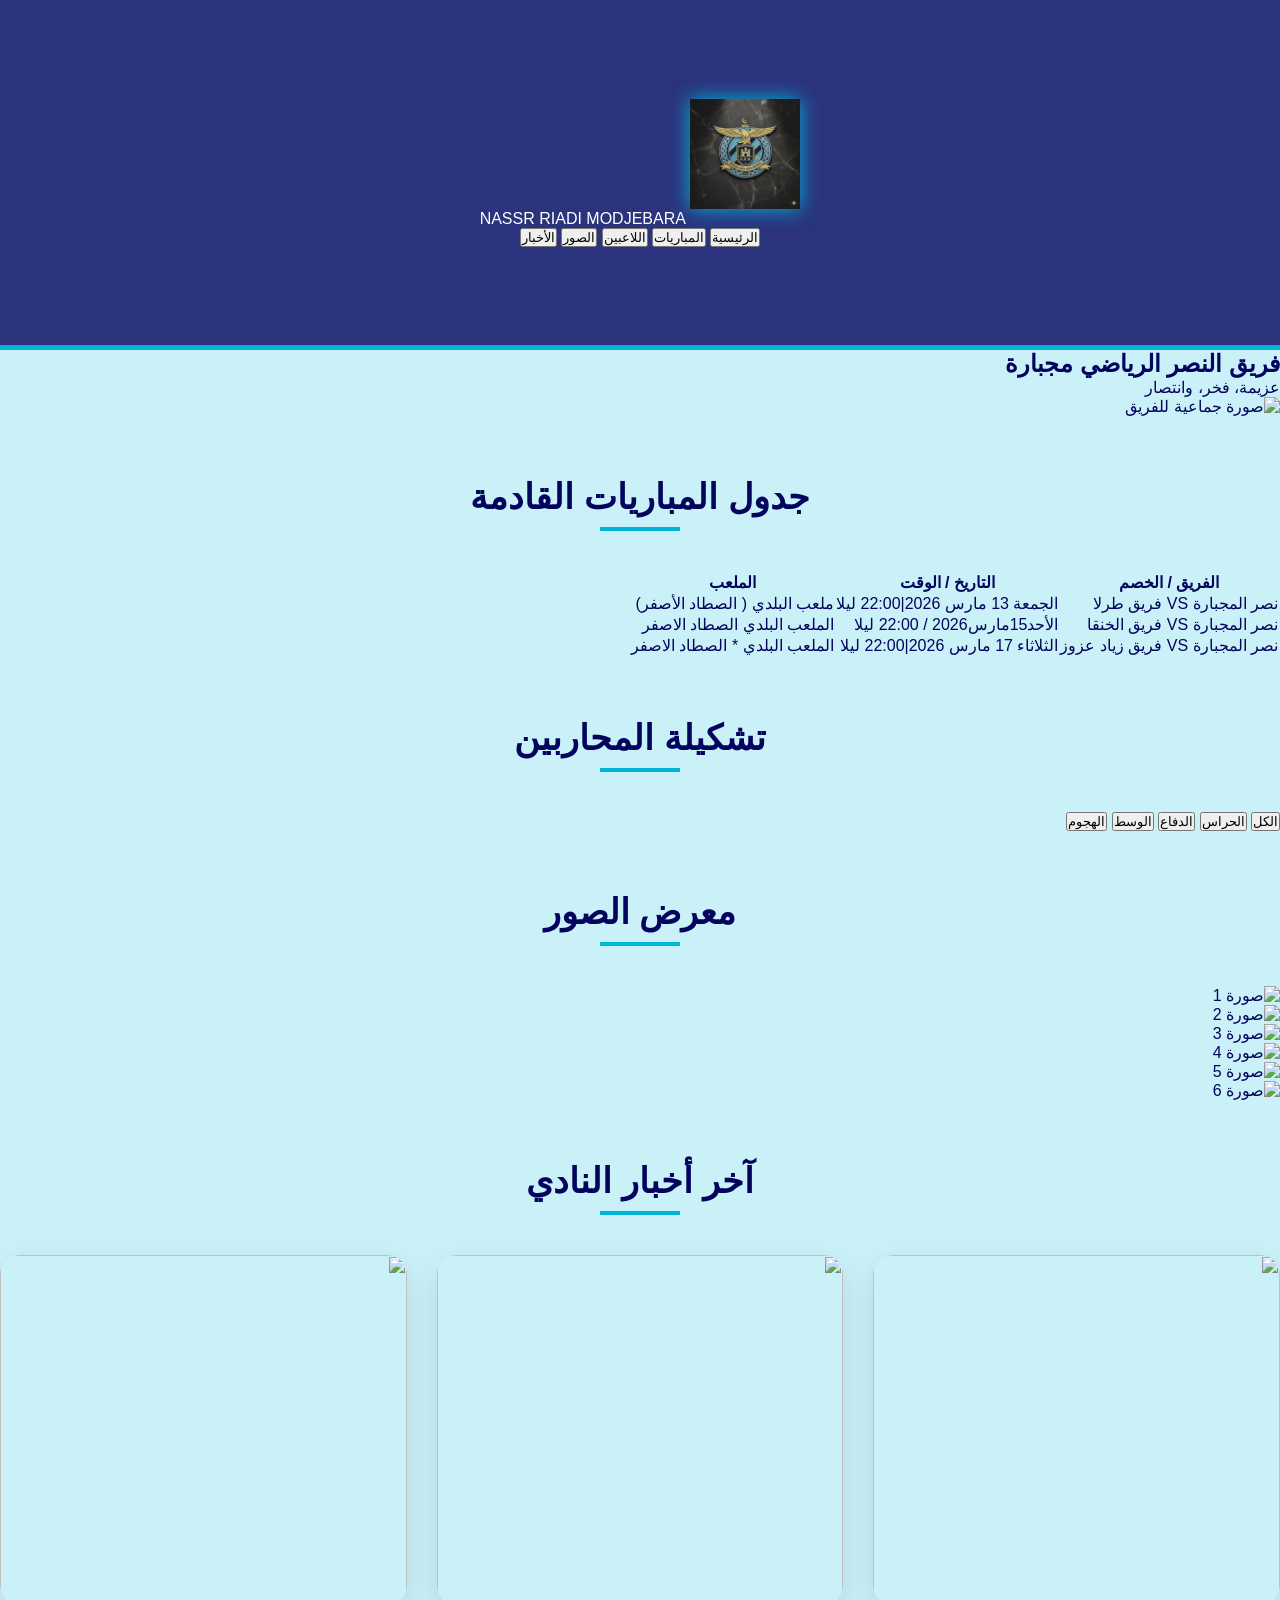
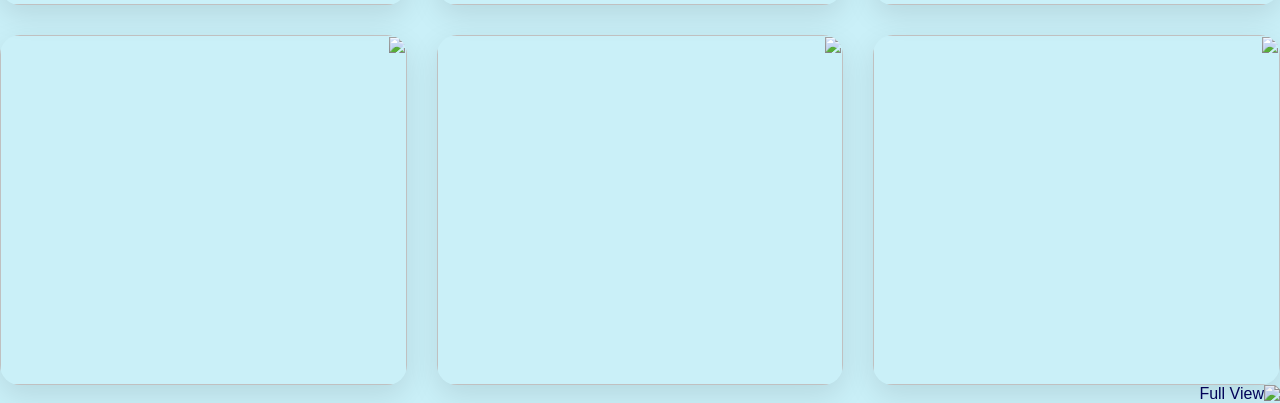
==== commit 74bbf2eb: "Update index.html" ====
--- a/index.html
+++ b/index.html
@@ -3,97 +3,113 @@
 <head>
     <meta charset="UTF-8">
     <meta name="viewport" content="width=device-width, initial-scale=1.0">
-    <title>الموقع الرسمي نصر المجبارة</title>
+    <title>Nassr Riadi Modjebara | الموقع الرسمي</title>
     <link rel="stylesheet" href="style.css">
-    <link href="https://fonts.googleapis.com/css2?family=Changa:wght@300;500;700&display=swap" rel="stylesheet">
+    <link rel="stylesheet" href="https://cdnjs.cloudflare.com/ajax/libs/font-awesome/6.0.0/css/all.min.css">
 </head>
 <body>
 
     <header>
-        <div class="header-overlay">
-            <img src="NRM.JPG" alt="لوغو النادي" class="main-logo">
-            <h1>نادي نصر المجبارة</h1>
-            <p>عزيمة .. إرادة .. نجاح</p>
+        <div class="nav-container">
+            <div class="logo-area">
+                <img src="NRM.JPG" alt="Logo" class="main-logo">
+                <span class="club-name">NASSR RIADI MODJEBARA</span>
+            </div>
+            <nav>
+                <button onclick="showSection('home')" class="nav-btn active">الرئيسية</button>
+                <button onclick="showSection('matches')" class="nav-btn">المباريات</button>
+                <button onclick="showSection('players')" class="nav-btn">اللاعبين</button>
+                <button onclick="showSection('gallery')" class="nav-btn">الصور</button>
+                <button onclick="showSection('news')" class="nav-btn">الأخبار</button>
+            </nav>
         </div>
     </header>
 
-    <div class="container">
-        
-        <section class="news">
-            <h2 class="section-title">آخر الأخبار</h2>
-            <div class="news-grid">
-                <article class="news-card">
-                    <img src="unnamed.jpg" alt="خبر 1">
-                    <div class="news-overlay">
-                        <h3>تعادل مع فريق برج المجبارة بنتيجة 2-2</h3>
-                    </div>
-                </article>
-                <article class="news-card">
-                    <img src="Gemini_Generated_Image_f3fcfgf3fcfgf3fc.png" alt="خبر 2">
-                    <div class="news-overlay">
-                        <h3>التحضير للمبارة القادمة أمام فريق بايرن ميونيخ مجبارة</h3>
-                    </div>
-                </article>
-                <article class="news-card">
-                    <img src="unnamed (1).jpg" alt="خبر 3">
-                    <div class="news-overlay">
-                        <h3>تدريبات أسبوعية</h3>
-                    </div>
-                </article>
+    <main id="main-content">
+        <section id="home" class="content-section active">
+            <div class="hero-image">
+                <div class="overlay">
+                    <h1>فريق النصر الرياضي مجبارة</h1>
+                    <p>عزيمة، فخر، وانتصار</p>
+                </div>
+                <img src="" alt="صورة جماعية للفريق">
             </div>
         </section>
 
-        <section class="leadership">
-            <h2 class="section-title">قيادة الفريق</h2>
-            <div class="leaders-flex">
-                <div class="leader-card">
-                    <div class="img-holder">
-                        <img src="captain.jpg" alt="القائد">
-                    </div>
-                    <h3>بوعبدلي محمد يحيى</h3>
-                    <span class="badge">قائد الفريق</span>
-                </div>
-                <div class="leader-card">
-                    <div class="img-holder">
-                        <img src="vice.jpg" alt="النائب">
-                    </div>
-                    <h3>أحمد فيجل</h3>
-                    <span class="badge">نائب القائد</span>
-                </div>
+        <section id="matches" class="content-section">
+            <h2 class="section-title">جدول المباريات القادمة</h2>
+            <div class="table-container">
+                <table>
+                    <thead>
+                        <tr>
+                            <th>الفريق / الخصم</th>
+                            <th>التاريخ / الوقت</th>
+                            <th>الملعب</th>
+                        </tr>
+                    </thead>
+                    <tbody>
+                        <tr>
+                            <td> نصر المجبارة VS فريق طرلا  </td>
+                            <td> الجمعة 13 مارس 2026|22:00 ليلا</td>
+                            <td>ملعب البلدي ( الصطاد الأصفر) </td>
+                        </tr>
+                        <tr>
+                            <td> نصر المجبارة VS فريق الخنقا </td>
+                            <td>الأحد15مارس2026 / 22:00 ليلا </td>
+                            <td> الملعب البلدي  الصطاد الاصفر</td>
+                        </tr>
+                        <tr>
+                            <td> نصر المجبارة VS فريق زياد عزوز </td>
+                            <td> الثلاثاء 17 مارس 2026|22:00 ليلا </td>
+                            <td> الملعب البلدي * الصطاد الاصفر</td>
+                        </tr>
+                    </tbody>
+                </table>
             </div>
         </section>
 
-        <section class="players">
-            <h2 class="section-title">قائمة اللاعبين</h2>
-            <div class="players-grid">
-                <div class="player-card"><img src="p2.jpg"> <div class="p-info"><h4> حوة بشير1</h4><p>حارس مرمى</p></div></div>
-                <div class="player-card"><img src="p3.jpg"> <div class="p-info"><h4>عمر الفاروق بريغيث 2</h4><p>ظهير أيمن</p></div></div>
-                <div class="player-card"><img src="p4.jpg"> <div class="p-info"><h4>بوعبدلي محمد يحيى4</h4><p>قلب دفاع</p></div></div>
-                <div class="player-card"><img src="p5.jpg"> <div class="p-info"><h4> إلياس نزار قبايلي  3</h4><p>قلب دفاع</p></div></div>
-                <div class="player-card"><img src="p6.jpg"> <div class="p-info"><h4>أيوب بن سعدة5</h4><p>ظهير أيسر</p></div></div>
-                <div class="player-card"><img src="p7.jpg"> <div class="p-info"><h4>أكرم بوزيد 6</h4><p>وسط هجومي</p></div></div>
-                <div class="player-card"><img src="p8.jpg"> <div class="p-info"><h4>سمير بوزيد8</h4><p>وسط هجومي</p></div></div>
-                <div class="player-card"><img src="p9.jpg"> <div class="p-info"><h4>أحمد فيجل10</h4><p>وسط هجومي</p></div></div>
-                <div class="player-card"><img src="p10.jpg"> <div class="p-info"><h4> خليل نزار قبايلي 7</h4><p>جناح أيمن</p></div></div>
-                <div class="player-card"><img src="p11.jpg"> <div class="p-info"><h4>باديس بن سعدة9</h4><p>مهاجم </p></div></div>
-                <div class="player-card"><img src="p12.jpg"> <div class="p-info"><h4>سماعيل محمد يعقوب11</h4><p>جناح أيسر</p></div></div>
+        <section id="players" class="content-section">
+            <h2 class="section-title">تشكيلة المحاربين</h2>
+            <div class="player-filter">
+                <button onclick="filterPlayers('all')" class="filter-btn">الكل</button>
+                <button onclick="filterPlayers('gk')" class="filter-btn">الحراس</button>
+                <button onclick="filterPlayers('df')" class="filter-btn">الدفاع</button>
+                <button onclick="filterPlayers('mid')" class="filter-btn">الوسط</button>
+                <button onclick="filterPlayers('fw')" class="filter-btn">الهجوم</button>
+            </div>
+            <div class="players-grid" id="players-list">
+                </div>
+        </section>
+
+        <section id="gallery" class="content-section">
+            <h2 class="section-title">معرض الصور</h2>
+            <div class="gallery-grid">
+                <div class="gallery-item" onclick="openLightbox(this.querySelector('img').src)"><img src="g1.jpg" alt="صورة 1"></div>
+                <div class="gallery-item" onclick="openLightbox(this.querySelector('img').src)"><img src="g2.jpg" alt="صورة 2"></div>
+                <div class="gallery-item" onclick="openLightbox(this.querySelector('img').src)"><img src="g3.jpg" alt="صورة 3"></div>
+                <div class="gallery-item" onclick="openLightbox(this.querySelector('img').src)"><img src="g4.jpg" alt="صورة 4"></div>
+                <div class="gallery-item" onclick="openLightbox(this.querySelector('img').src)"><img src="g5.jpg" alt="صورة 5"></div>
+                <div class="gallery-item" onclick="openLightbox(this.querySelector('img').src)"><img src="g6.jpg" alt="صورة 6"></div>
             </div>
         </section>
 
+        <section id="news" class="content-section">
+            <h2 class="section-title">آخر أخبار النادي</h2>
+            <div class="news-grid">
+                <div class="news-card"><img src=""><h3>  التحضير لمباراة يوم الجمعة</h3></div>
+                <div class="news-card"><img src="n2.jpg"><h3>تحضيرات المباراة القادمة</h3></div>
+                <div class="news-card"><img src="n3.jpg"><h3> .. </h3></div>
+                <div class="news-card"><img src="n4.jpg"><h3>..</h3></div>
+                <div class="news-card"><img src="n5.jpg"><h3>..</h3></div>
+                <div class="news-card"><img src="n6.jpg"><h3>تحضيرات الفريق القادمة</h3></div>
+            </div>
+        </section>
+    </main>
+
+    <div id="lightbox" class="lightbox" onclick="this.style.display='none'">
+        <img id="lightbox-img" src="" alt="Full View">
     </div>
 
-    <footer class="footer-section">
-        <h3>تواصل معنا</h3>
-        <div class="social-links">
-            <a href="https://www.facebook.com/groups/1168186602128165?locale=ar_AR"><img src="facebok.jpg" alt="Facebook"></a>
-            <a href="https://www.instagram.com/nassr.riadi.modjebara/"><img src="insta.jpg" alt="Instagram"></a>
-            <a href="https://www.tiktok.com/@i.r.m17"><img src="tik.png" alt="TikTok"></a>
-        </div>
-        <p class="copy">جميع الحقوق محفوظة © 2026</p>
-    </footer>
-
+    <script src="script.js"></script>
 </body>
 </html>
-
-
-
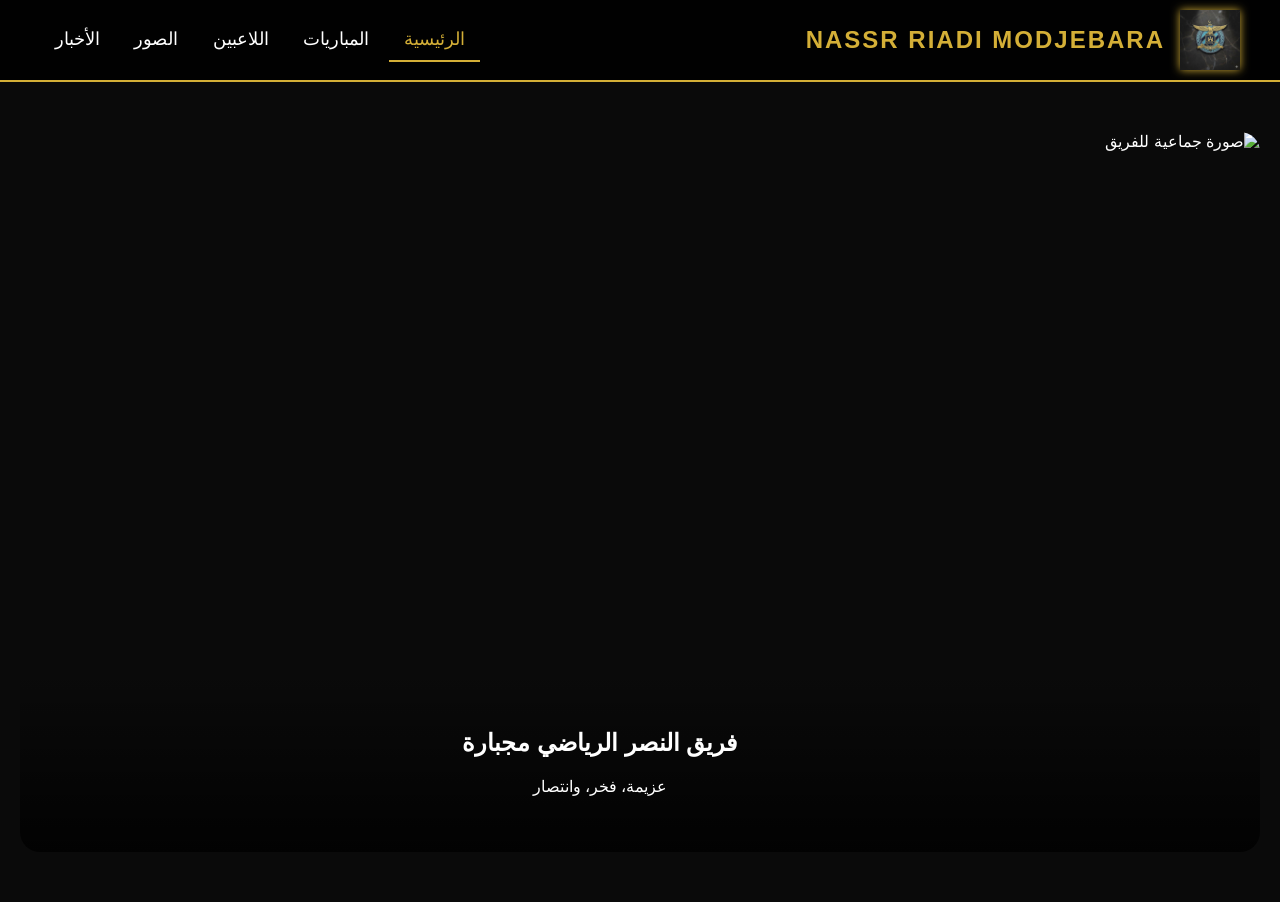
==== commit ea410a3e: "Update index.html" ====
--- a/index.html
+++ b/index.html
@@ -3,7 +3,7 @@
 <head>
     <meta charset="UTF-8">
     <meta name="viewport" content="width=device-width, initial-scale=1.0">
-    <title>Nassr Riadi Modjebara | الموقع الرسمي</title>
+    <title> الموقع الرسمي | نصر المجبارة </title>
     <link rel="stylesheet" href="style.css">
     <link rel="stylesheet" href="https://cdnjs.cloudflare.com/ajax/libs/font-awesome/6.0.0/css/all.min.css">
 </head>
@@ -113,3 +113,4 @@
     <script src="script.js"></script>
 </body>
 </html>
+
--- a/style.css
+++ b/style.css
@@ -1,107 +1,208 @@
-/* الألوان المفخمة: تدرجات الأزرق الفاتح والعميق */
 :root {
-  --light-blue: #00b4d8;  /* أزرق فاتح نقي */
-  --deep-blue: #03045e;   /* أزرق ملكي غامق */
-  --soft-blue: #caf0f8;   /* أزرق خفيف جداً للخلفيات */
-  --white: #ffffff;
-}
-
-* {
-  margin: 0;
-  padding: 0;
-  box-sizing: border-box;
+    --primary-gold: #d4af37;
+    --dark-bg: #0a0a0a;
+    --card-bg: rgba(255, 255, 255, 0.05);
+    --text-color: #ffffff;
 }
 
 body {
-  font-family: 'Changa', sans-serif;
-  background-color: var(--soft-blue);
-  color: var(--deep-blue);
-  direction: rtl;
-}
-
+    margin: 0;
+    font-family: 'Segoe UI', Tahoma, Geneva, Verdana, sans-serif;
+    background-color: var(--dark-bg);
+    color: var(--text-color);
+    overflow-x: hidden;
+}
+
+/* Header الفخم */
 header {
-  background: linear-gradient(rgba(3, 4, 94, 0.8), rgba(3, 4, 94, 0.8)), url('stadium.jpg') no-repeat center/cover;
-  height: 350px;
-  display: flex;
-  align-items: center;
-  justify-content: center;
-  text-align: center;
-  color: var(--white);
-  border-bottom: 5px solid var(--light-blue);
+    background: rgba(0, 0, 0, 0.9);
+    border-bottom: 2px solid var(--primary-gold);
+    position: sticky;
+    top: 0;
+    z-index: 1000;
+    padding: 10px 0;
+}
+
+.nav-container {
+    display: flex;
+    justify-content: space-between;
+    align-items: center;
+    max-width: 1200px;
+    margin: 0 auto;
+    padding: 0 20px;
+}
+
+.logo-area {
+    display: flex;
+    align-items: center;
+    gap: 15px;
 }
 
 .main-logo {
-  width: 110px;
-  margin-bottom: 15px;
-  filter: drop-shadow(0 0 10px var(--light-blue));
-}
-
-.container { max-width: 1200px; margin: auto; padding: 20px; }
+    height: 60px;
+    filter: drop-shadow(0 0 5px var(--primary-gold));
+}
+
+.club-name {
+    font-size: 1.5rem;
+    font-weight: bold;
+    letter-spacing: 2px;
+    color: var(--primary-gold);
+}
+
+nav .nav-btn {
+    background: none;
+    border: none;
+    color: white;
+    padding: 10px 15px;
+    cursor: pointer;
+    font-size: 1.1rem;
+    transition: 0.3s;
+    border-bottom: 2px solid transparent;
+}
+
+nav .nav-btn:hover, nav .nav-btn.active {
+    color: var(--primary-gold);
+    border-bottom: 2px solid var(--primary-gold);
+}
+
+/* الأقسام */
+.content-section {
+    display: none;
+    padding: 50px 20px;
+    animation: fadeIn 0.8s ease;
+}
+
+.content-section.active {
+    display: block;
+}
+
+@keyframes fadeIn {
+    from { opacity: 0; transform: translateY(20px); }
+    to { opacity: 1; transform: translateY(0); }
+}
 
 .section-title {
-  text-align: center;
-  margin: 60px 0 40px;
-  font-size: 2.2rem;
-}
-
-.section-title::after {
-  content: '';
-  display: block;
-  width: 80px;
-  height: 4px;
-  background: var(--light-blue);
-  margin: 10px auto;
-}
-
-.news-grid {
-  display: grid;
-  grid-template-columns: repeat(auto-fit, minmax(320px, 1fr));
-  gap: 30px;
-}
-
-.news-card {
-  position: relative;
-  height: 350px;
-  border-radius: 20px;
-  overflow: hidden;
-  box-shadow: 0 10px 30px rgba(0,0,0,0.1);
-}
-
-.news-card img { width: 100%; height: 100%; object-fit: cover; transition: 0.5s; }
-.news-overlay {
-  position: absolute;
-  bottom: 0;
-  width: 100%;
-  padding: 20px;
-  background: linear-gradient(transparent, var(--deep-blue));
-  color: white;
-}
-
-.leaders-flex { display: flex; justify-content: center; gap: 40px; flex-wrap: wrap; }
-.leader-card { background: white; padding: 30px; border-radius: 20px; text-align: center; width: 300px; }
-
-.img-holder { width: 160px; height: 160px; margin: 0 auto 15px; border-radius: 50%; border: 3px solid var(--light-blue); padding: 3px; }
-.img-holder img { width: 100%; height: 100%; border-radius: 50%; object-fit: cover; }
-.badge { background: var(--light-blue); color: white; padding: 5px 15px; border-radius: 20px; font-size: 0.9rem; }
+    text-align: center;
+    font-size: 2.5rem;
+    color: var(--primary-gold);
+    margin-bottom: 40px;
+    text-transform: uppercase;
+}
+
+/* الرئيسية */
+.hero-image {
+    position: relative;
+    width: 100%;
+    height: 80vh;
+    border-radius: 20px;
+    overflow: hidden;
+}
+
+.hero-image img {
+    width: 100%;
+    height: 100%;
+    object-fit: cover;
+}
+
+.overlay {
+    position: absolute;
+    bottom: 0;
+    background: linear-gradient(transparent, rgba(0,0,0,0.8));
+    width: 100%;
+    padding: 40px;
+    text-align: center;
+}
+
+/* الجدول */
+.table-container {
+    background: var(--card-bg);
+    border-radius: 15px;
+    padding: 20px;
+    border: 1px solid rgba(212, 175, 55, 0.3);
+}
+
+table {
+    width: 100%;
+    border-collapse: collapse;
+}
+
+th, td {
+    padding: 20px;
+    text-align: center;
+    border-bottom: 1px solid rgba(255,255,255,0.1);
+}
+
+th { color: var(--primary-gold); font-size: 1.2rem; }
+
+/* اللاعبين */
+.player-filter {
+    display: flex;
+    justify-content: center;
+    gap: 15px;
+    margin-bottom: 30px;
+}
+
+.filter-btn {
+    background: var(--card-bg);
+    border: 1px solid var(--primary-gold);
+    color: white;
+    padding: 8px 20px;
+    border-radius: 20px;
+    cursor: pointer;
+}
 
 .players-grid {
-  display: grid;
-  grid-template-columns: repeat(auto-fill, minmax(180px, 1fr));
-  gap: 20px;
-}
-
-.player-card { background: white; border-radius: 15px; overflow: hidden; text-align: center; transition: 0.3s; box-shadow: 0 4px 10px rgba(0,0,0,0.05); }
-.player-card img { width: 100%; height: 200px; object-fit: cover; }
-.p-info { padding: 15px; }
-.p-info h4 { color: var(--deep-blue); font-size: 1.1rem; }
-.p-info p { color: var(--light-blue); font-size: 0.85rem; font-weight: bold; }
-
-.footer-section { background: var(--deep-blue); color: white; padding: 50px 0 20px; text-align: center; margin-top: 60px; }
-.social-links { display: flex; justify-content: center; gap: 20px; margin: 25px 0; }
-.social-links img { width: 30px; height: 30px; transition: 0.3s; }
-.copy { font-size: 0.8rem; opacity: 0.5; }
-
-@media (max-width: 768px) {
-  .players-grid { grid-template-columns: repeat(2, 1fr); }
-  .news-card { height: 280px; }
-}
+    display: grid;
+    grid-template-columns: repeat(auto-fill, minmax(200px, 1fr));
+    gap: 25px;
+}
+
+.player-card {
+    background: var(--card-bg);
+    border-radius: 15px;
+    overflow: hidden;
+    text-align: center;
+    transition: 0.3s;
+    border: 1px solid transparent;
+}
+
+.player-card:hover {
+    transform: scale(1.05);
+    border-color: var(--primary-gold);
+}
+
+.player-card img { width: 100%; height: 250px; object-fit: cover; }
+.player-info { padding: 15px; }
+.player-info h4 { margin: 5px 0; color: var(--primary-gold); }
+
+/* المعرض والأخبار */
+.gallery-grid, .news-grid {
+    display: grid;
+    grid-template-columns: repeat(3, 1fr);
+    gap: 20px;
+}
+
+.gallery-item img, .news-card img {
+    width: 100%;
+    height: 250px;
+    object-fit: cover;
+    border-radius: 10px;
+    cursor: pointer;
+    transition: 0.3s;
+}
+
+.gallery-item img:hover { filter: brightness(1.2); }
+
+/* Lightbox */
+.lightbox {
+    position: fixed;
+    top:0; left:0; width: 100%; height: 100%;
+    background: rgba(0,0,0,0.9);
+    display: none;
+    justify-content: center;
+    align-items: center;
+    z-index: 2000;
+}
+
+.lightbox img { max-width: 90%; max-height: 80%; border: 3px solid var(--primary-gold); }
